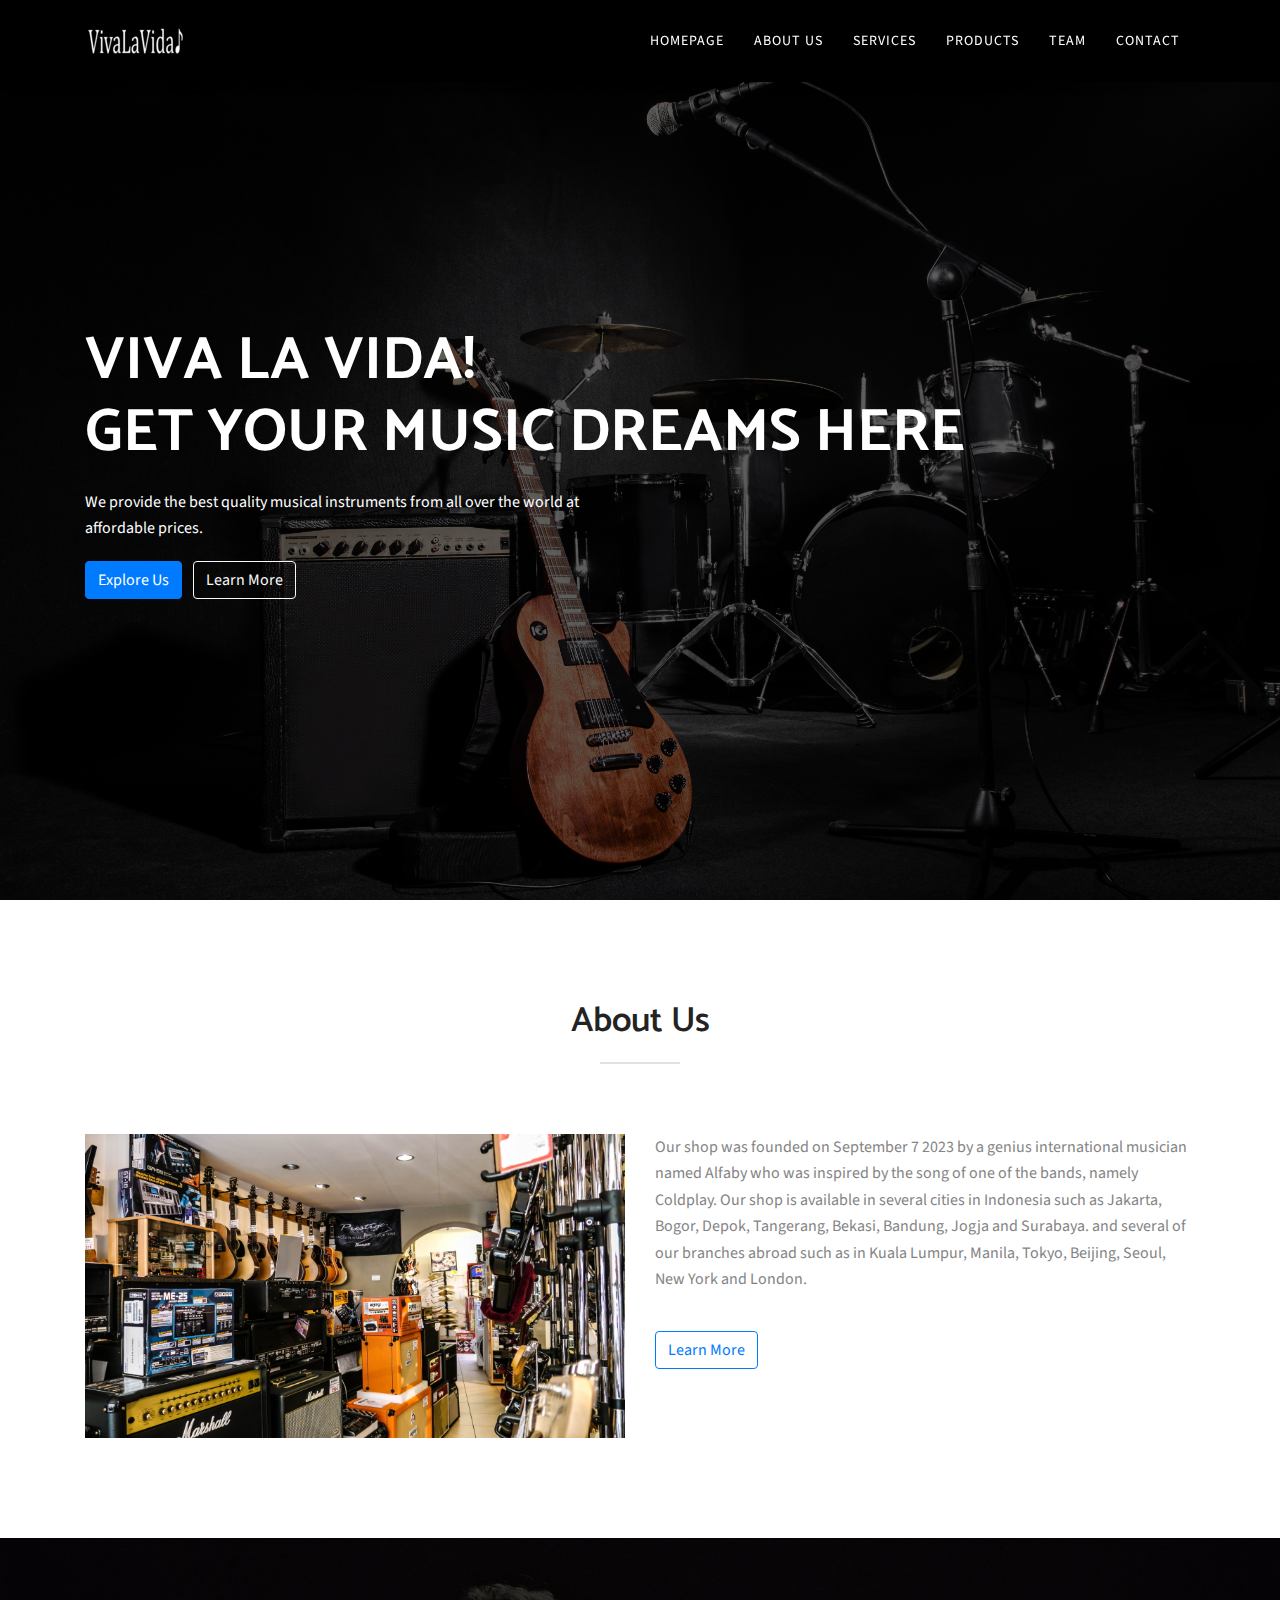
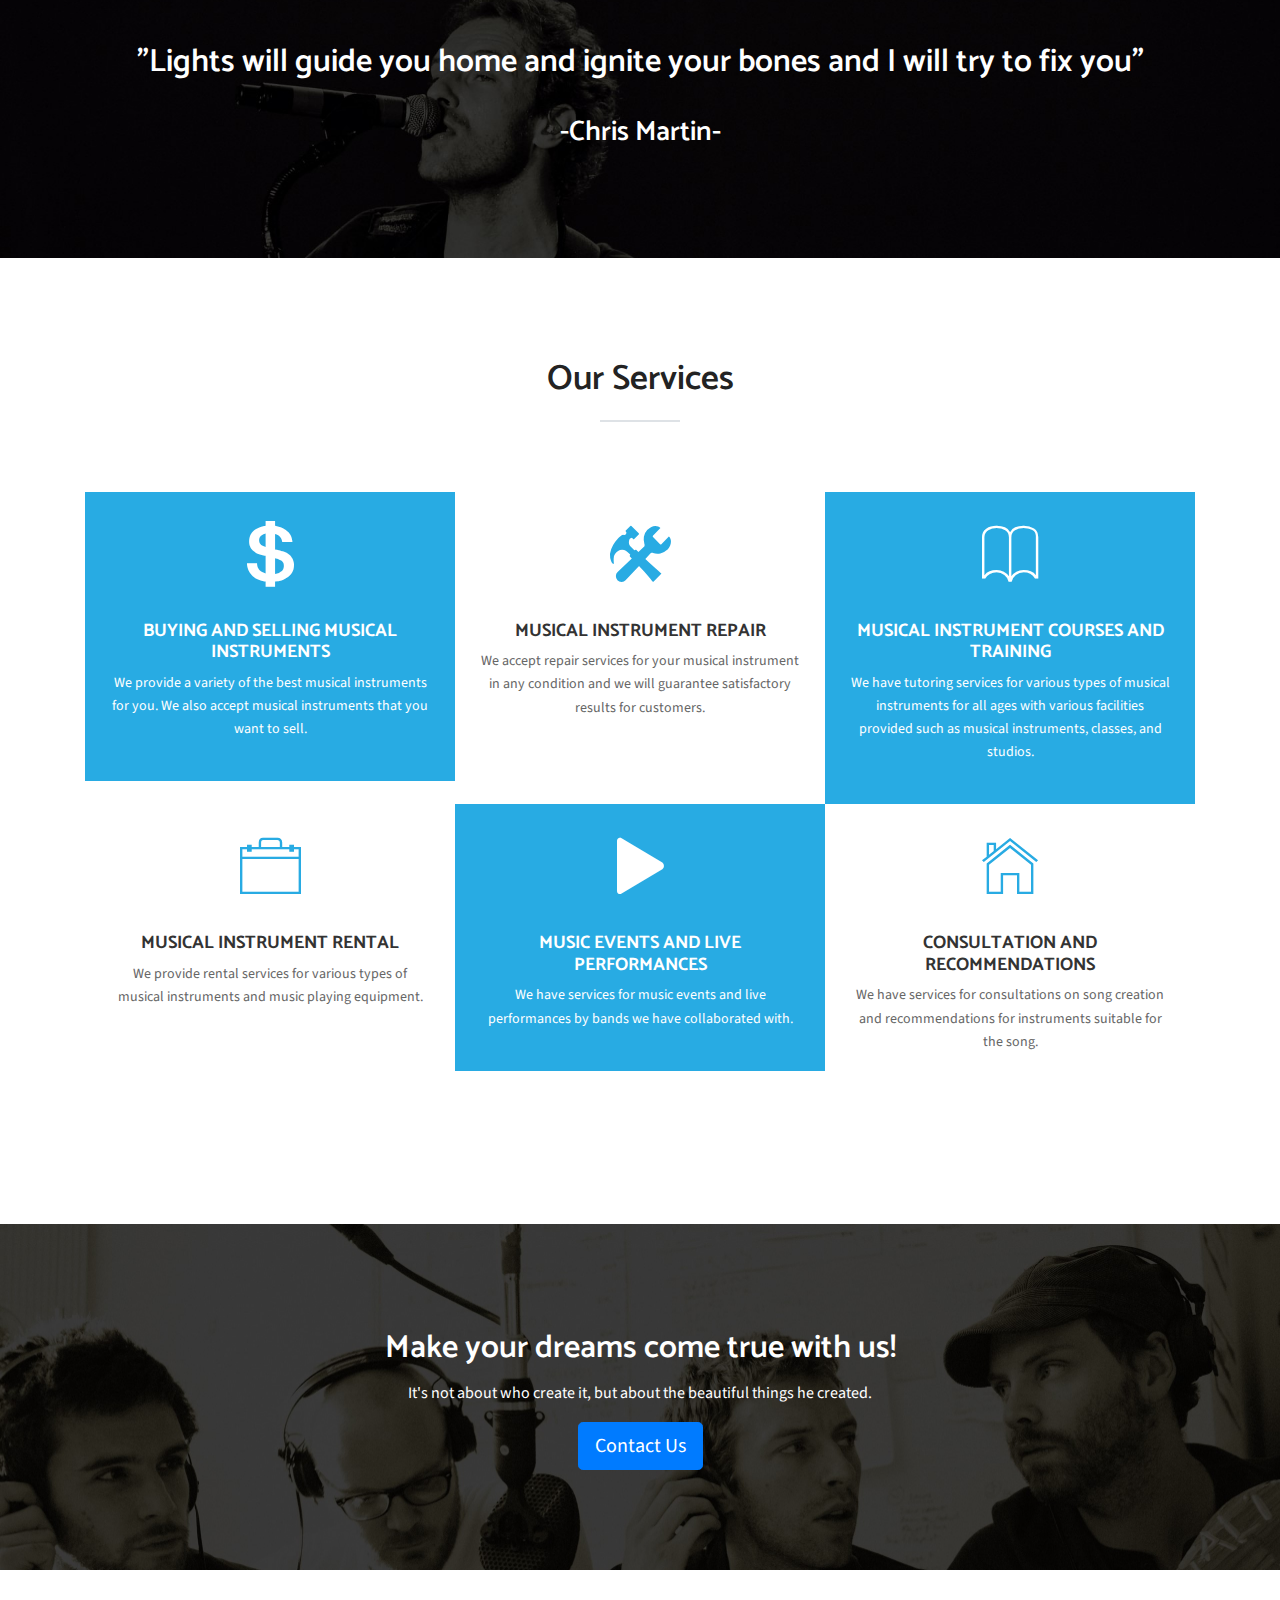
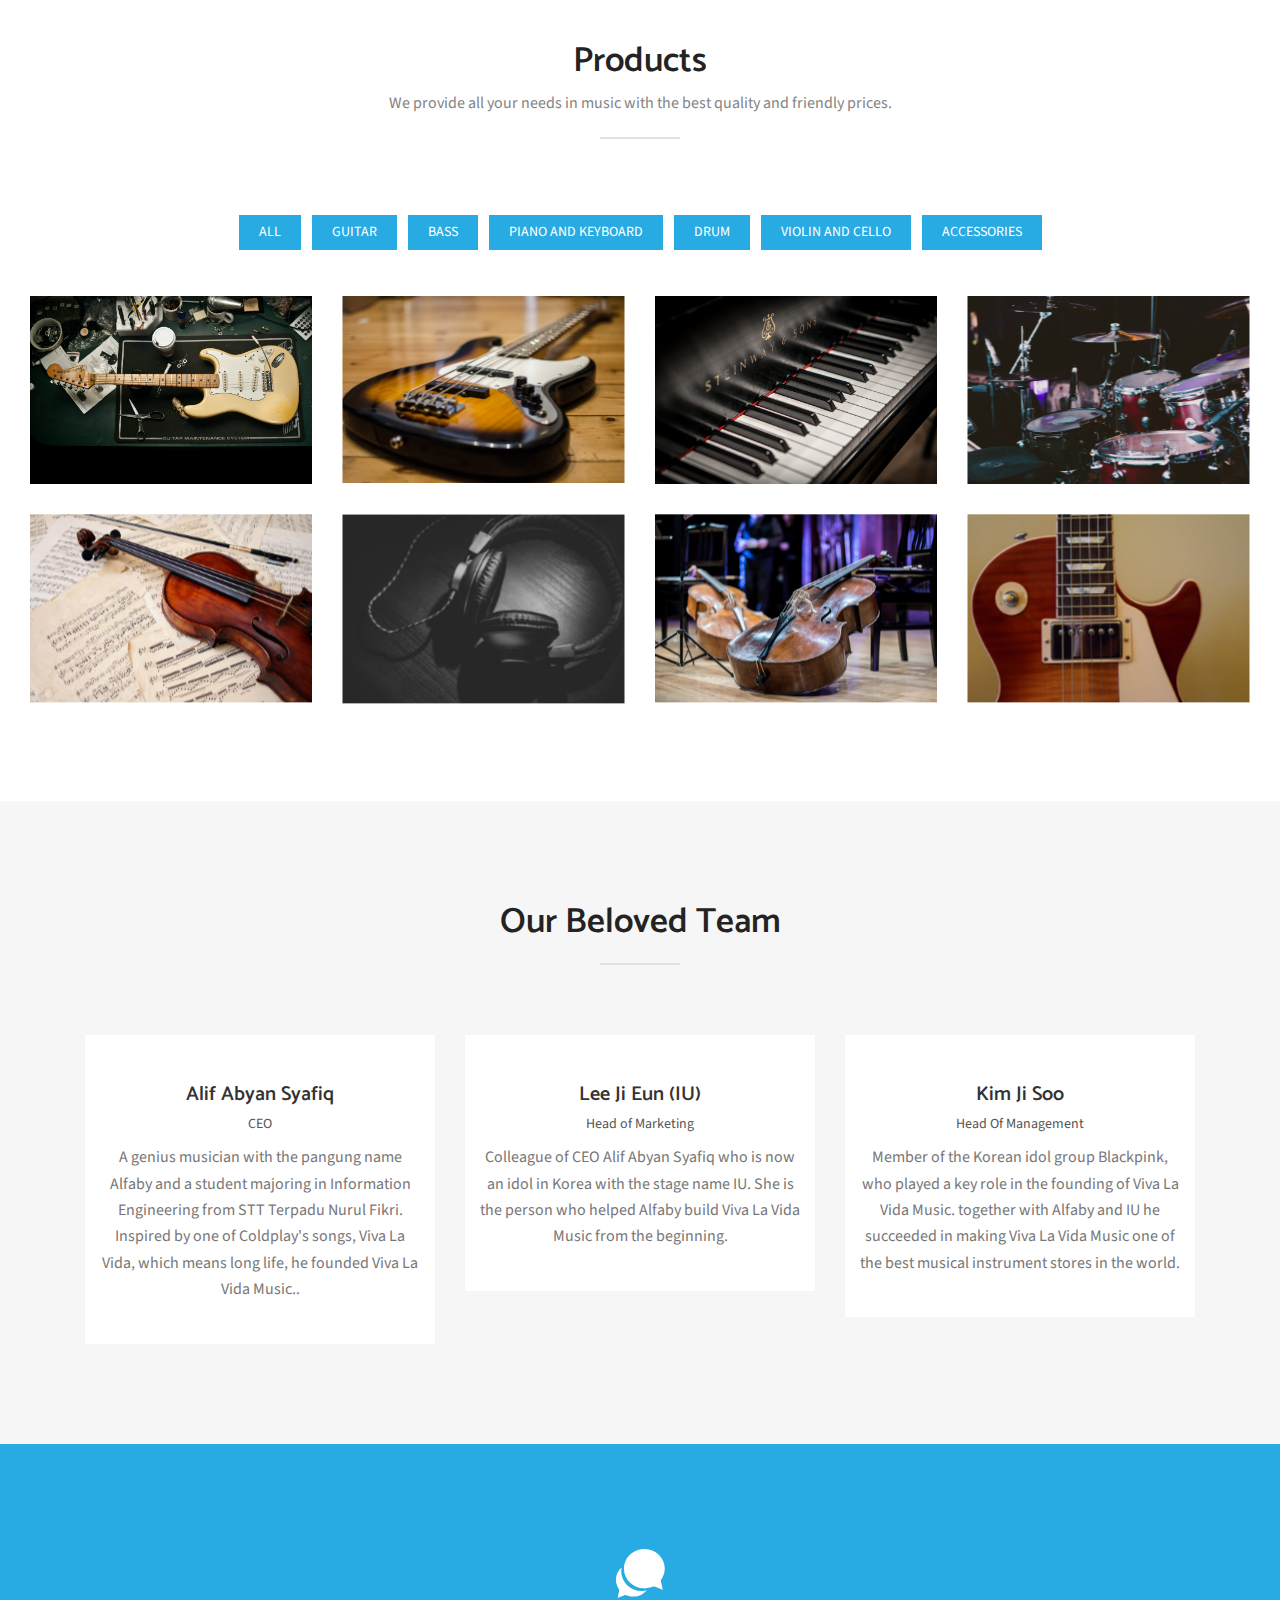
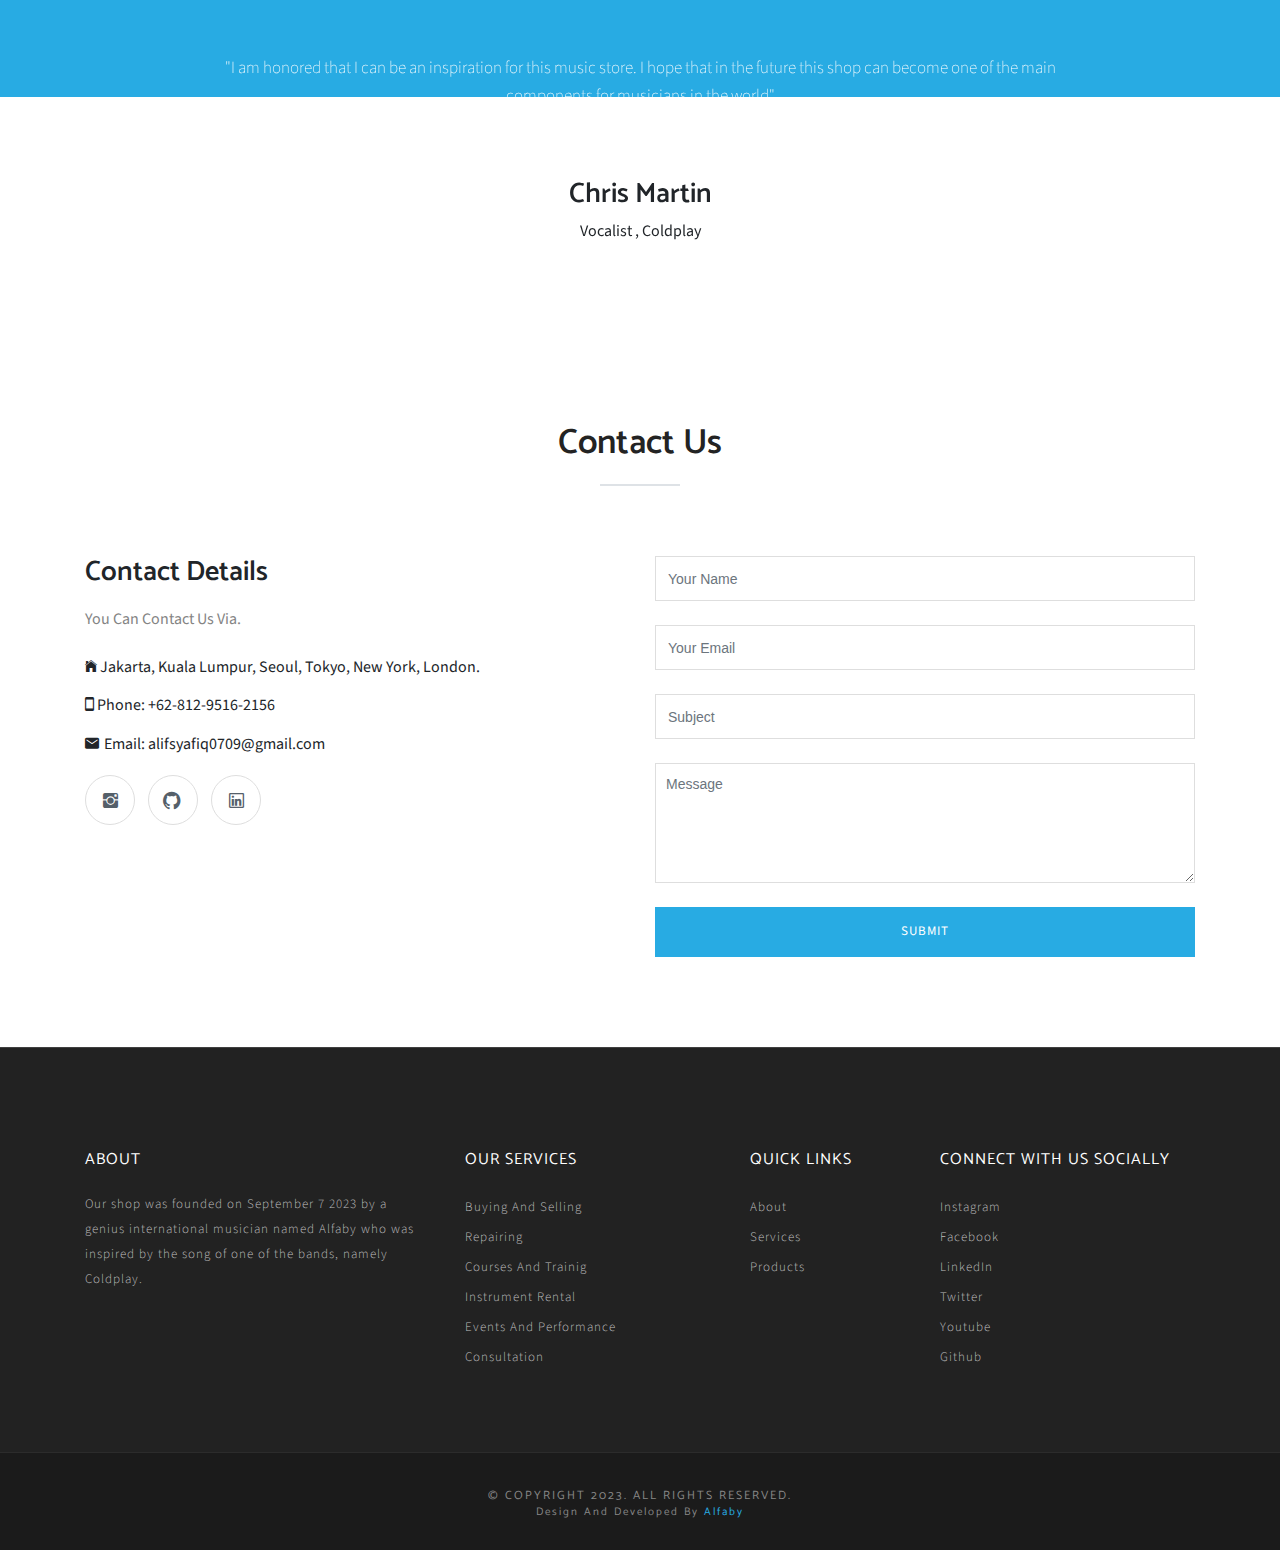
==== index.html @ c02c09cd "first commit" ====
<!DOCTYPE html>

<html lang="en">
  <head>
    <!-- Basic Page Needs
  ================================================== -->
    <meta charset="utf-8" />
    <title>Viva La Vida Music</title>

    <!-- Mobile Specific Metas
  ================================================== -->
    <meta http-equiv="X-UA-Compatible" content="IE=edge" />
    <meta
      name="description"
      content="One page parallax responsive HTML Template"
    />
    <meta
      name="viewport"
      content="width=device-width, initial-scale=1.0, maximum-scale=5.0"
    />
    <meta name="author" content="Themefisher" />
    <meta name="generator" content="Themefisher Bingo HTML Template v1.0" />

    <link rel="shortcut icon" type="image/x-icon" href="images/favicon.png" />

    <!-- CSS
  ================================================== -->
    <!-- Themefisher Icon font -->
    <link rel="stylesheet" href="plugins/themefisher-font/style.css" />
    <!-- bootstrap.min css -->
    <link rel="stylesheet" href="plugins/bootstrap/bootstrap.min.css" />
    <!-- Lightbox.min css -->
    <link rel="stylesheet" href="plugins/lightbox2/css/lightbox.min.css" />
    <!-- animation css -->
    <link rel="stylesheet" href="plugins/animate/animate.css" />
    <!-- Slick Carousel -->
    <link rel="stylesheet" href="plugins/slick/slick.css" />
    <!-- Main Stylesheet -->
    <link rel="stylesheet" href="css/style.css" />

    <link
      href="https://cdn.jsdelivr.net/npm/bootstrap@5.2.3/dist/css/bootstrap.min.css"
      rel="stylesheet"
      integrity="sha384-rbsA2VBKQhggwzxH7pPCaAqO46MgnOM80zW1RWuH61DGLwZJEdK2Kadq2F9CUG65"
      crossorigin="anonymous"
    />
    <script
      src="https://cdn.jsdelivr.net/npm/bootstrap@5.2.3/dist/js/bootstrap.bundle.min.js"
      integrity="sha384-kenU1KFdBIe4zVF0s0G1M5b4hcpxyD9F7jL+jjXkk+Q2h455rYXK/7HAuoJl+0I4"
      crossorigin="anonymous"
    ></script>
  </head>
  <body id="body">
    <!--
  Start Preloader
  ==================================== -->
    <div id="preloader">
      <div class="preloader">
        <span></span>
        <span></span>
        <span></span>
        <span></span>
        <span></span>
        <span></span>
      </div>
    </div>
    <!--
  End Preloader
  ==================================== -->

    <!--
Fixed Navigation
==================================== -->
    <header class="navigation fixed-top">
      <div class="container">
        <!-- main nav -->
        <nav class="navbar navbar-expand-lg navbar-light px-0">
          <!-- logo -->
          <a class="navbar-brand logo" href="index.html">
            <img
              loading="lazy"
              class="logo-default"
              src="images/vivalavida.png"
              alt="logo"
            />
            <img
              loading="lazy"
              class="logo-white"
              src="images/vivalavida-white.png"
              alt="logo"
            />
          </a>
          <!-- /logo -->
          <button
            class="navbar-toggler"
            type="button"
            data-toggle="collapse"
            data-target="#navigation"
            aria-controls="navigation"
            aria-expanded="false"
            aria-label="Toggle navigation"
          >
            <span class="navbar-toggler-icon"></span>
          </button>

          <div class="collapse navbar-collapse" id="navigation">
            <ul class="navbar-nav ml-auto text-center">
              <li class="nav-item">
                <a class="nav-link" href="#home"> Homepage </a>
              </li>
              <li class="nav-item">
                <a class="nav-link" href="#about">About Us</a>
              </li>
              <li class="nav-item">
                <a class="nav-link" href="#services">Services</a>
              </li>
              <li class="nav-item">
                <a class="nav-link" href="#products">Products</a>
              </li>
              <li class="nav-item">
                <a class="nav-link" href="#team">Team</a>
              </li>
              <li class="nav-item">
                <a class="nav-link" href="#contact">Contact</a>
              </li>
            </ul>
          </div>
        </nav>
        <!-- /main nav -->
      </div>
    </header>
    <!--
End Fixed Navigation
==================================== -->

    <!--
Welcome Slider
==================================== -->
    <section class="hero-area" id="home">
      <div class="container">
        <div class="row">
          <div class="col-md-12">
            <div class="block mt-4">
              <h1
                class="wow fadeInUp"
                data-wow-duration=".5s"
                data-wow-delay=".3s"
              >
                VIVA LA VIDA! <br />
                GET YOUR MUSIC DREAMS HERE
              </h1>
              <p
                class="wow fadeInUp"
                data-wow-duration=".5s"
                data-wow-delay=".5s"
              >
                We provide the best quality musical instruments from all over
                the world at affordable prices.
              </p>
              <ul
                class="list-inline wow fadeInUp"
                data-wow-duration=".5s"
                data-wow-delay=".7s"
              >
                <li class="list-inline-item">
                  <a data-scroll href="#services" class="btn btn-primary"
                    >Explore Us</a
                  >
                </li>
                <li class="list-inline-item">
                  <a data-scroll href="#contact" class="btn btn-outline-light"
                    >Learn More</a
                  >
                </li>
              </ul>
            </div>
          </div>
        </div>
      </div>
    </section>

    <!--
Start About Section
==================================== -->
    <section class="about" id="about">
      <div class="container">
        <div class="row justify-content-center">
          <div class="col-xl-6 col-lg-8">
            <!-- section title -->
            <div class="title text-center">
              <h2>About Us</h2>
              <div class="border"></div>
            </div>
            <!-- /section title -->
          </div>
        </div>
        <div class="row">
          <div class="col-lg-6 mb-5 mb-lg-0">
            <img
              loading="lazy"
              src="images/store.jpg"
              class="img-fluid"
              alt=""
            />
          </div>
          <div class="col-lg-6">
            <p>
              Our shop was founded on September 7 2023 by a genius international
              musician named Alfaby who was inspired by the song of one of the
              bands, namely Coldplay. Our shop is available in several cities in
              Indonesia such as Jakarta, Bogor, Depok, Tangerang, Bekasi,
              Bandung, Jogja and Surabaya. and several of our branches abroad
              such as in Kuala Lumpur, Manila, Tokyo, Beijing, Seoul, New York
              and London.
            </p>
            <br />
            <a href="#services" class="btn btn-outline-primary">Learn More</a>
          </div>
        </div>
        <!-- End row -->
      </div>
      <!-- End container -->
    </section>
    <!-- End section -->
    <!--
Start Call To Action
==================================== -->
    <section class="call-to-action-2 section">
      <div class="container">
        <div class="row">
          <div class="col-md-12 text-center">
            <h2>
              "Lights will guide you home and ignite your bones and I will try
              to fix you"
            </h2>
            <br />
            <h3>-Chris Martin-</h3>
          </div>
        </div>
        <!-- End row -->
      </div>
      <!-- End container -->
    </section>
    <!-- End section -->
    <!-- Start Services Section
==================================== -->

    <section class="services" id="services">
      <div class="container">
        <div class="row justify-content-center">
          <!-- section title -->
          <div class="col-xl-6 col-lg-8">
            <div class="title text-center">
              <h2>Our Services</h2>
              <div class="border"></div>
            </div>
          </div>
          <!-- /section title -->
        </div>
        <div class="row no-gutters">
          <!-- Single Service Item -->
          <div class="col-lg-4 col-sm-6 mb-4 mb-lg-0">
            <div class="service-block p-4 color-bg text-center">
              <div class="service-icon text-center">
                <i class="tf-ion-social-usd"></i>
              </div>
              <h3>Buying and Selling Musical Instruments</h3>
              <p>
                We provide a variety of the best musical instruments for you. We
                also accept musical instruments that you want to sell.
              </p>
            </div>
          </div>
          <!-- End Single Service Item -->

          <!-- Single Service Item -->
          <div class="col-lg-4 col-sm-6 mb-4 mb-lg-0">
            <div class="service-block p-4 text-center">
              <div class="service-icon text-center">
                <i class="tf-ion-settings"></i>
              </div>
              <h3>Musical Instrument Repair</h3>
              <p>
                We accept repair services for your musical instrument in any
                condition and we will guarantee satisfactory results for
                customers.
              </p>
            </div>
          </div>
          <!-- End Single Service Item -->

          <!-- Single Service Item -->
          <div class="col-lg-4 col-sm-6 mb-4 mb-lg-0">
            <div class="service-block p-4 color-bg text-center">
              <div class="service-icon text-center">
                <i class="tf-ion-ios-book-outline"></i>
              </div>
              <h3>Musical Instrument Courses and Training</h3>
              <p>
                We have tutoring services for various types of musical
                instruments for all ages with various facilities provided such
                as musical instruments, classes, and studios.
              </p>
            </div>
          </div>
          <!-- End Single Service Item -->

          <!-- Single Service Item -->
          <div class="col-lg-4 col-sm-6 mb-4 mb-lg-0">
            <div class="service-block p-4 text-center">
              <div class="service-icon text-center">
                <i class="tf-ion-ios-briefcase-outline"></i>
              </div>
              <h3>Musical Instrument Rental</h3>
              <p>
                We provide rental services for various types of musical
                instruments and music playing equipment.
              </p>
            </div>
          </div>
          <!-- End Single Service Item -->

          <!-- Single Service Item -->
          <div class="col-lg-4 col-sm-6 mb-4 mb-lg-0">
            <div class="service-block p-4 color-bg text-center">
              <div class="service-icon text-center">
                <i class="tf-ion-play"></i>
              </div>
              <h3>Music Events and Live Performances</h3>
              <p>
                We have services for music events and live performances by bands
                we have collaborated with.
              </p>
            </div>
          </div>
          <!-- End Single Service Item -->

          <!-- Single Service Item -->
          <div class="col-lg-4 col-sm-6 mb-4 mb-lg-0">
            <div class="service-block p-4 text-center">
              <div class="service-icon text-center">
                <i class="tf-ion-ios-home-outline"></i>
              </div>
              <h3>Consultation and Recommendations</h3>
              <p>
                We have services for consultations on song creation and
                recommendations for instruments suitable for the song.
              </p>
            </div>
          </div>
          <!-- End Single Service Item -->
        </div>
        <!-- End row -->
      </div>
      <!-- End container -->
    </section>
    <!-- End section -->
    <!--
Start Call To Action
==================================== -->
    <section class="call-to-action section">
      <div class="container">
        <div class="row justify-content-center">
          <div class="col-xl-6 col-lg-8 text-center">
            <h2>Make your dreams come true with us!</h2>
            <p>
              It's not about who create it, but about the beautiful things he
              created.
            </p>
            <a href="#contact" class="btn btn-primary btn-lg">Contact Us</a>
          </div>
        </div>
        <!-- End row -->
      </div>
      <!-- End container -->
    </section>
    <!-- End section -->

    <!-- Start Portfolio Section
		=========================================== -->

    <section class="portfolio section-sm" id="products">
      <div class="container-fluid">
        <div class="row justify-content-center">
          <div class="col-xl-6 col-lg-8">
            <!-- section title -->
            <div class="title text-center">
              <h2>Products</h2>
              <p>
                We provide all your needs in music with the best quality and
                friendly prices.
              </p>
              <div class="border"></div>
            </div>
            <!-- /section title -->
          </div>
        </div>

        <div class="row">
          <div class="col-lg-12">
            <div class="portfolio-filter">
              <button type="button" data-filter="all">All</button>
              <button type="button" data-filter="guitar">Guitar</button>
              <button type="button" data-filter="bass">Bass</button>
              <button type="button" data-filter="piano">
                Piano and Keyboard
              </button>
              <button type="button" data-filter="drum">Drum</button>
              <button type="button" data-filter="violin">
                Violin and Cello
              </button>
              <button type="button" data-filter="acc">Accessories</button>
            </div>

            <div class="row">
              <div class="col-12">
                <div class="filtr-container">
                  <div
                    class="col-md-3 col-sm-6 col-xs-6 filtr-item"
                    data-category="mix, guitar"
                  >
                    <div class="portfolio-block">
                      <img
                        class="img-fluid"
                        src="images/portfolio/gibson.jpg"
                        alt=""
                      />
                      <div class="caption">
                        <a
                          class="search-icon"
                          href="images/portfolio/gibson.jpg"
                          data-lightbox="image-1"
                        >
                          <i class="tf-ion-ios-search-strong"></i>
                        </a>
                        <h4>
                          <a
                            href=""
                            url="(#exampleModal)"
                            data-bs-toggle="modal"
                            data-bs-target="#exampleModal"
                            >Details</a
                          >
                        </h4>
                      </div>
                    </div>
                  </div>

                  <div
                    class="modal fade"
                    id="exampleModal"
                    tabindex="-1"
                    aria-labelledby="exampleModalLabel"
                    aria-hidden="true"
                  >
                    <div class="modal-dialog modal-dialog-centered">
                      <div class="modal-content">
                        <div class="modal-header">
                          <h1 class="modal-title fs-5" id="exampleModalLabel">
                            Product Details
                          </h1>
                          <button
                            type="button"
                            class="btn-close"
                            data-bs-dismiss="modal"
                            aria-label="Close"
                          ></button>
                        </div>
                        <div class="modal-body">
                          <div
                            id="carouselExampleControlsNoTouching"
                            class="carousel slide"
                            data-bs-touch="false"
                          >
                            <div class="carousel-indicators">
                              <button
                                type="button"
                                data-bs-target="#carouselExampleIndicators"
                                data-bs-slide-to="0"
                                class="active"
                                aria-current="true"
                                aria-label="Slide 1"
                              ></button>
                              <button
                                type="button"
                                data-bs-target="#carouselExampleIndicators"
                                data-bs-slide-to="1"
                                aria-label="Slide 2"
                              ></button>
                              <button
                                type="button"
                                data-bs-target="#carouselExampleIndicators"
                                data-bs-slide-to="2"
                                aria-label="Slide 3"
                              ></button>
                            </div>
                            <div class="carousel-inner">
                              <div class="carousel-item active">
                                <img
                                  src="images/portfolio/gibson.jpg"
                                  class="d-block w-100"
                                  alt="..."
                                />
                              </div>
                              <div class="carousel-item">
                                <img
                                  src="images/portfolio/gibson.jpg"
                                  class="d-block w-100"
                                  alt="..."
                                />
                              </div>
                              <div class="carousel-item">
                                <img
                                  src="images/portfolio/gibson.jpg"
                                  class="d-block w-100"
                                  alt="..."
                                />
                              </div>
                            </div>
                            <button
                              class="carousel-control-prev"
                              type="button"
                              data-bs-target="#carouselExampleControlsNoTouching"
                              data-bs-slide="prev"
                            >
                              <span
                                class="carousel-control-prev-icon"
                                aria-hidden="true"
                              ></span>
                              <span class="visually-hidden">Previous</span>
                            </button>
                            <button
                              class="carousel-control-next"
                              type="button"
                              data-bs-target="#carouselExampleControlsNoTouching"
                              data-bs-slide="next"
                            >
                              <span
                                class="carousel-control-next-icon"
                                aria-hidden="true"
                              ></span>
                              <span class="visually-hidden">Next</span>
                            </button>
                          </div>
                          <!-- <img class="img-fluid" src="images/portfolio/gibson.jpg" alt=""> -->
                          <ul style="list-style: none; text-align: center">
                            <br />
                            <li>Brand : Fender</li>
                            <li>Type : Stratocaster</li>
                            <li>Price : $1000</li>
                          </ul>
                          <p style="text-align: center">
                            The Fender Stratocaster is one of the iconic guitars
                            that is very suitable for the rock and indie genres.
                            Known for its ergonomic design, distinctive
                            single-coil pickup, and stable tremolo. You can
                            choose from a variety of models, including American
                            Professional, Player Series, or Custom Shop with
                            varying specifications.
                          </p>
                        </div>
                        <div class="modal-footer">
                          <button
                            type="button"
                            class="btn btn-primary"
                            data-bs-dismiss="modal"
                          >
                            <a
                              href="#contact"
                              style="color: white; text-decoration: none"
                              >Asked The Seller</a
                            >
                          </button>
                          <button
                            type="button"
                            class="btn btn-outline-danger"
                            data-bs-dismiss="modal"
                          >
                            Close
                          </button>
                        </div>
                      </div>
                    </div>
                  </div>

                  <div
                    class="col-md-3 col-sm-6 col-xs-6 filtr-item"
                    data-category="mix, bass"
                  >
                    <div class="portfolio-block">
                      <img
                        class="img-fluid"
                        src="images/portfolio/bass.jpg"
                        alt=""
                      />
                      <div class="caption">
                        <a
                          class="search-icon"
                          href="images/portfolio/bass.jpg"
                          data-lightbox="image-1"
                        >
                          <i class="tf-ion-ios-search-strong"></i>
                        </a>
                        <h4>
                          <a
                            href=""
                            url="(#exampleModal2)"
                            data-bs-toggle="modal"
                            data-bs-target="#exampleModal2"
                            >Details</a
                          >
                        </h4>
                      </div>
                    </div>
                  </div>

                  <div
                    class="modal fade"
                    id="exampleModal2"
                    tabindex="-1"
                    aria-labelledby="exampleModalLabel"
                    aria-hidden="true"
                  >
                    <div class="modal-dialog modal-dialog-centered">
                      <div class="modal-content">
                        <div class="modal-header">
                          <h1 class="modal-title fs-5" id="exampleModalLabel">
                            Product Details
                          </h1>
                          <button
                            type="button"
                            class="btn-close"
                            data-bs-dismiss="modal"
                            aria-label="Close"
                          ></button>
                        </div>
                        <div class="modal-body">
                          <div
                            id="carouselExampleControlsNoTouching2"
                            class="carousel slide"
                            data-bs-touch="false"
                          >
                            <div class="carousel-indicators">
                              <button
                                type="button"
                                data-bs-target="#carouselExampleIndicators"
                                data-bs-slide-to="0"
                                class="active"
                                aria-current="true"
                                aria-label="Slide 1"
                              ></button>
                              <button
                                type="button"
                                data-bs-target="#carouselExampleIndicators"
                                data-bs-slide-to="1"
                                aria-label="Slide 2"
                              ></button>
                              <button
                                type="button"
                                data-bs-target="#carouselExampleIndicators"
                                data-bs-slide-to="2"
                                aria-label="Slide 3"
                              ></button>
                            </div>
                            <div class="carousel-inner">
                              <div class="carousel-item active">
                                <img
                                  src="images/portfolio/bass.jpg"
                                  class="d-block w-100"
                                  alt="..."
                                />
                              </div>
                              <div class="carousel-item">
                                <img
                                  src="images/portfolio/bass.jpg"
                                  class="d-block w-100"
                                  alt="..."
                                />
                              </div>
                              <div class="carousel-item">
                                <img
                                  src="images/portfolio/bass.jpg"
                                  class="d-block w-100"
                                  alt="..."
                                />
                              </div>
                            </div>
                            <button
                              class="carousel-control-prev"
                              type="button"
                              data-bs-target="#carouselExampleControlsNoTouching2"
                              data-bs-slide="prev"
                            >
                              <span
                                class="carousel-control-prev-icon"
                                aria-hidden="true"
                              ></span>
                              <span class="visually-hidden">Previous</span>
                            </button>
                            <button
                              class="carousel-control-next"
                              type="button"
                              data-bs-target="#carouselExampleControlsNoTouching2"
                              data-bs-slide="next"
                            >
                              <span
                                class="carousel-control-next-icon"
                                aria-hidden="true"
                              ></span>
                              <span class="visually-hidden">Next</span>
                            </button>
                          </div>
                          <!-- <img class="img-fluid" src="images/portfolio/bass.jpg" alt=""> -->
                          <ul style="list-style: none; text-align: center">
                            <br />
                            <li>Brand : Fender</li>
                            <li>Type : Precision Bass (P-Bass)</li>
                            <li>Price : $900</li>
                          </ul>
                          <p style="text-align: center">
                            The Fender Precision Bass is one of the most iconic
                            basses in music history. Known for its distinctive
                            and punchy tone, as well as the ability to produce
                            solid and stable sound. Suitable for a variety of
                            music styles, including rock and indie.
                          </p>
                        </div>
                        <div class="modal-footer">
                          <button
                            type="button"
                            class="btn btn-primary"
                            data-bs-dismiss="modal"
                          >
                            <a
                              href="#contact"
                              style="color: white; text-decoration: none"
                              >Asked The Seller</a
                            >
                          </button>
                          <button
                            type="button"
                            class="btn btn-outline-danger"
                            data-bs-dismiss="modal"
                          >
                            Close
                          </button>
                        </div>
                      </div>
                    </div>
                  </div>

                  <div
                    class="col-md-3 col-sm-6 col-xs-6 filtr-item"
                    data-category="mix, piano"
                  >
                    <div class="portfolio-block">
                      <img
                        class="img-fluid"
                        src="images/portfolio/piano.jpg"
                        alt=""
                      />
                      <div class="caption">
                        <a
                          class="search-icon"
                          href="images/portfolio/piano.jpg"
                          data-lightbox="image-1"
                        >
                          <i class="tf-ion-ios-search-strong"></i>
                        </a>
                        <h4>
                          <a
                            href=""
                            url="(#exampleModal3)"
                            data-bs-toggle="modal"
                            data-bs-target="#exampleModal3"
                            >Details</a
                          >
                        </h4>
                      </div>
                    </div>
                  </div>

                  <div
                    class="modal fade"
                    id="exampleModal3"
                    tabindex="-1"
                    aria-labelledby="exampleModalLabel"
                    aria-hidden="true"
                  >
                    <div class="modal-dialog modal-dialog-centered">
                      <div class="modal-content">
                        <div class="modal-header">
                          <h1 class="modal-title fs-5" id="exampleModalLabel">
                            Product Details
                          </h1>
                          <button
                            type="button"
                            class="btn-close"
                            data-bs-dismiss="modal"
                            aria-label="Close"
                          ></button>
                        </div>
                        <div class="modal-body">
                          <div
                            id="carouselExampleControlsNoTouching3"
                            class="carousel slide"
                            data-bs-touch="false"
                          >
                            <div class="carousel-indicators">
                              <button
                                type="button"
                                data-bs-target="#carouselExampleIndicators"
                                data-bs-slide-to="0"
                                class="active"
                                aria-current="true"
                                aria-label="Slide 1"
                              ></button>
                              <button
                                type="button"
                                data-bs-target="#carouselExampleIndicators"
                                data-bs-slide-to="1"
                                aria-label="Slide 2"
                              ></button>
                              <button
                                type="button"
                                data-bs-target="#carouselExampleIndicators"
                                data-bs-slide-to="2"
                                aria-label="Slide 3"
                              ></button>
                            </div>
                            <div class="carousel-inner">
                              <div class="carousel-item active">
                                <img
                                  src="images/portfolio/piano.jpg"
                                  class="d-block w-100"
                                  alt="..."
                                />
                              </div>
                              <div class="carousel-item">
                                <img
                                  src="images/portfolio/piano.jpg"
                                  class="d-block w-100"
                                  alt="..."
                                />
                              </div>
                              <div class="carousel-item">
                                <img
                                  src="images/portfolio/piano.jpg"
                                  class="d-block w-100"
                                  alt="..."
                                />
                              </div>
                            </div>
                            <button
                              class="carousel-control-prev"
                              type="button"
                              data-bs-target="#carouselExampleControlsNoTouching3"
                              data-bs-slide="prev"
                            >
                              <span
                                class="carousel-control-prev-icon"
                                aria-hidden="true"
                              ></span>
                              <span class="visually-hidden">Previous</span>
                            </button>
                            <button
                              class="carousel-control-next"
                              type="button"
                              data-bs-target="#carouselExampleControlsNoTouching3"
                              data-bs-slide="next"
                            >
                              <span
                                class="carousel-control-next-icon"
                                aria-hidden="true"
                              ></span>
                              <span class="visually-hidden">Next</span>
                            </button>
                          </div>
                          <!-- <img class="img-fluid" src="images/portfolio/piano.jpg" alt=""> -->
                          <ul style="list-style: none; text-align: center">
                            <br />
                            <li>Brand : Steinway & Sons</li>
                            <li>Type : Model B</li>
                            <li>
                              Price : Ask the seller to find out the price.
                            </li>
                          </ul>
                          <p style="text-align: center">
                            Steinway pianos are known for their superior sound
                            and unique characteristics. They use high-quality
                            materials and meticulous manufacturing processes to
                            create pianos with consistent and exceptional sound
                            quality.
                          </p>
                        </div>
                        <div class="modal-footer">
                          <button
                            type="button"
                            class="btn btn-primary"
                            data-bs-dismiss="modal"
                          >
                            <a
                              href="#contact"
                              style="color: white; text-decoration: none"
                              >Asked The Seller</a
                            >
                          </button>
                          <button
                            type="button"
                            class="btn btn-outline-danger"
                            data-bs-dismiss="modal"
                          >
                            Close
                          </button>
                        </div>
                      </div>
                    </div>
                  </div>

                  <div
                    class="col-md-3 col-sm-6 col-xs-6 filtr-item"
                    data-category="mix, drum"
                  >
                    <div class="portfolio-block">
                      <img
                        class="img-fluid"
                        src="images/portfolio/drum.jpg"
                        alt=""
                      />
                      <div class="caption">
                        <a
                          class="search-icon"
                          href="images/portfolio/drum.jpg"
                          data-lightbox="image-1"
                        >
                          <i class="tf-ion-ios-search-strong"></i>
                        </a>
                        <h4>
                          <a
                            href=""
                            url="(#exampleModal4)"
                            data-bs-toggle="modal"
                            data-bs-target="#exampleModal4"
                            >Details</a
                          >
                        </h4>
                      </div>
                    </div>
                  </div>

                  <div
                    class="modal fade"
                    id="exampleModal4"
                    tabindex="-1"
                    aria-labelledby="exampleModalLabel"
                    aria-hidden="true"
                  >
                    <div class="modal-dialog modal-dialog-centered">
                      <div class="modal-content">
                        <div class="modal-header">
                          <h1 class="modal-title fs-5" id="exampleModalLabel">
                            Product Details
                          </h1>
                          <button
                            type="button"
                            class="btn-close"
                            data-bs-dismiss="modal"
                            aria-label="Close"
                          ></button>
                        </div>
                        <div class="modal-body">
                          <div
                            id="carouselExampleControlsNoTouching4"
                            class="carousel slide"
                            data-bs-touch="false"
                          >
                            <div class="carousel-indicators">
                              <button
                                type="button"
                                data-bs-target="#carouselExampleIndicators"
                                data-bs-slide-to="0"
                                class="active"
                                aria-current="true"
                                aria-label="Slide 1"
                              ></button>
                              <button
                                type="button"
                                data-bs-target="#carouselExampleIndicators"
                                data-bs-slide-to="1"
                                aria-label="Slide 2"
                              ></button>
                              <button
                                type="button"
                                data-bs-target="#carouselExampleIndicators"
                                data-bs-slide-to="2"
                                aria-label="Slide 3"
                              ></button>
                            </div>
                            <div class="carousel-inner">
                              <div class="carousel-item active">
                                <img
                                  src="images/portfolio/drum.jpg"
                                  class="d-block w-100"
                                  alt="..."
                                />
                              </div>
                              <div class="carousel-item">
                                <img
                                  src="images/portfolio/drum.jpg"
                                  class="d-block w-100"
                                  alt="..."
                                />
                              </div>
                              <div class="carousel-item">
                                <img
                                  src="images/portfolio/drum.jpg"
                                  class="d-block w-100"
                                  alt="..."
                                />
                              </div>
                            </div>
                            <button
                              class="carousel-control-prev"
                              type="button"
                              data-bs-target="#carouselExampleControlsNoTouching4"
                              data-bs-slide="prev"
                            >
                              <span
                                class="carousel-control-prev-icon"
                                aria-hidden="true"
                              ></span>
                              <span class="visually-hidden">Previous</span>
                            </button>
                            <button
                              class="carousel-control-next"
                              type="button"
                              data-bs-target="#carouselExampleControlsNoTouching4"
                              data-bs-slide="next"
                            >
                              <span
                                class="carousel-control-next-icon"
                                aria-hidden="true"
                              ></span>
                              <span class="visually-hidden">Next</span>
                            </button>
                          </div>
                          <!-- <img class="img-fluid" src="images/portfolio/drum.jpg" alt=""> -->
                          <ul style="list-style: none; text-align: center">
                            <br />
                            <li>Brand : Drum Workshop</li>
                            <li>Type : Collector's Series</li>
                            <li>Price : $6.500</li>
                          </ul>
                          <p style="text-align: center">
                            The DW Collector's Series is one of the most highly
                            regarded drums in the music industry. Known for its
                            exceptional construction, it is available in a
                            variety of wood options to choose from according to
                            your preferences. It has a rich, responsive sound
                            and can be adjusted to the desired specifications.
                          </p>
                        </div>
                        <div class="modal-footer">
                          <button
                            type="button"
                            class="btn btn-primary"
                            data-bs-dismiss="modal"
                          >
                            <a
                              href="#contact"
                              style="color: white; text-decoration: none"
                              >Asked The Seller</a
                            >
                          </button>
                          <button
                            type="button"
                            class="btn btn-outline-danger"
                            data-bs-dismiss="modal"
                          >
                            Close
                          </button>
                        </div>
                      </div>
                    </div>
                  </div>

                  <div
                    class="col-md-3 col-sm-6 col-xs-6 filtr-item"
                    data-category="mix, violin"
                  >
                    <div class="portfolio-block">
                      <img
                        class="img-fluid"
                        src="images/portfolio/violin.jpg"
                        alt=""
                      />
                      <div class="caption">
                        <a
                          class="search-icon"
                          href="images/portfolio/violin.jpg"
                          data-lightbox="image-1"
                        >
                          <i class="tf-ion-ios-search-strong"></i>
                        </a>
                        <h4>
                          <a
                            href=""
                            url="(#exampleModal5)"
                            data-bs-toggle="modal"
                            data-bs-target="#exampleModal5"
                            >Details</a
                          >
                        </h4>
                      </div>
                    </div>
                  </div>

                  <div
                    class="modal fade"
                    id="exampleModal5"
                    tabindex="-1"
                    aria-labelledby="exampleModalLabel"
                    aria-hidden="true"
                  >
                    <div class="modal-dialog modal-dialog-centered">
                      <div class="modal-content">
                        <div class="modal-header">
                          <h1 class="modal-title fs-5" id="exampleModalLabel">
                            Product Details
                          </h1>
                          <button
                            type="button"
                            class="btn-close"
                            data-bs-dismiss="modal"
                            aria-label="Close"
                          ></button>
                        </div>
                        <div class="modal-body">
                          <div
                            id="carouselExampleControlsNoTouching5"
                            class="carousel slide"
                            data-bs-touch="false"
                          >
                            <div class="carousel-indicators">
                              <button
                                type="button"
                                data-bs-target="#carouselExampleIndicators"
                                data-bs-slide-to="0"
                                class="active"
                                aria-current="true"
                                aria-label="Slide 1"
                              ></button>
                              <button
                                type="button"
                                data-bs-target="#carouselExampleIndicators"
                                data-bs-slide-to="1"
                                aria-label="Slide 2"
                              ></button>
                              <button
                                type="button"
                                data-bs-target="#carouselExampleIndicators"
                                data-bs-slide-to="2"
                                aria-label="Slide 3"
                              ></button>
                            </div>
                            <div class="carousel-inner">
                              <div class="carousel-item active">
                                <img
                                  src="images/portfolio/violin.jpg"
                                  class="d-block w-100"
                                  alt="..."
                                />
                              </div>
                              <div class="carousel-item">
                                <img
                                  src="images/portfolio/violin.jpg"
                                  class="d-block w-100"
                                  alt="..."
                                />
                              </div>
                              <div class="carousel-item">
                                <img
                                  src="images/portfolio/violin.jpg"
                                  class="d-block w-100"
                                  alt="..."
                                />
                              </div>
                            </div>
                            <button
                              class="carousel-control-prev"
                              type="button"
                              data-bs-target="#carouselExampleControlsNoTouching5"
                              data-bs-slide="prev"
                            >
                              <span
                                class="carousel-control-prev-icon"
                                aria-hidden="true"
                              ></span>
                              <span class="visually-hidden">Previous</span>
                            </button>
                            <button
                              class="carousel-control-next"
                              type="button"
                              data-bs-target="#carouselExampleControlsNoTouching5"
                              data-bs-slide="next"
                            >
                              <span
                                class="carousel-control-next-icon"
                                aria-hidden="true"
                              ></span>
                              <span class="visually-hidden">Next</span>
                            </button>
                          </div>
                          <!-- <img class="img-fluid" src="images/portfolio/violin.jpg" alt=""> -->
                          <ul style="list-style: none; text-align: center">
                            <br />
                            <li>Brand : Yamaha</li>
                            <li>Type : Classenti 4/4</li>
                            <li>Price : $300</li>
                          </ul>
                          <p style="text-align: center">
                            Yamaha violins tend to have a balanced sound, with
                            good resonance and solid response. While they may
                            not have the same characteristics as well-known
                            classical violins such as the Stradivarius or
                            Guarneri, Yamaha violins often provide a sound
                            suited to the needs of the modern player.
                          </p>
                        </div>
                        <div class="modal-footer">
                          <button
                            type="button"
                            class="btn btn-primary"
                            data-bs-dismiss="modal"
                          >
                            <a
                              href="#contact"
                              style="color: white; text-decoration: none"
                              >Asked The Seller</a
                            >
                          </button>
                          <button
                            type="button"
                            class="btn btn-outline-danger"
                            data-bs-dismiss="modal"
                          >
                            Close
                          </button>
                        </div>
                      </div>
                    </div>
                  </div>

                  <div
                    class="col-md-3 col-sm-6 col-xs-6 filtr-item"
                    data-category="mix, acc"
                  >
                    <div class="portfolio-block">
                      <img
                        class="img-fluid"
                        src="images/portfolio/acc.jpg"
                        alt=""
                      />
                      <div class="caption">
                        <a
                          class="search-icon"
                          href="images/portfolio/acc.jpg"
                          data-lightbox="image-1"
                        >
                          <i class="tf-ion-ios-search-strong"></i>
                        </a>
                        <h4>
                          <a
                            href=""
                            url="(#exampleModal6)"
                            data-bs-toggle="modal"
                            data-bs-target="#exampleModal6"
                            >Details</a
                          >
                        </h4>
                      </div>
                    </div>
                  </div>

                  <div
                    class="modal fade"
                    id="exampleModal6"
                    tabindex="-1"
                    aria-labelledby="exampleModalLabel"
                    aria-hidden="true"
                  >
                    <div class="modal-dialog modal-dialog-centered">
                      <div class="modal-content">
                        <div class="modal-header">
                          <h1 class="modal-title fs-5" id="exampleModalLabel">
                            Product Details
                          </h1>
                          <button
                            type="button"
                            class="btn-close"
                            data-bs-dismiss="modal"
                            aria-label="Close"
                          ></button>
                        </div>
                        <div class="modal-body">
                          <div
                            id="carouselExampleControlsNoTouching6"
                            class="carousel slide"
                            data-bs-touch="false"
                          >
                            <div class="carousel-indicators">
                              <button
                                type="button"
                                data-bs-target="#carouselExampleIndicators"
                                data-bs-slide-to="0"
                                class="active"
                                aria-current="true"
                                aria-label="Slide 1"
                              ></button>
                              <button
                                type="button"
                                data-bs-target="#carouselExampleIndicators"
                                data-bs-slide-to="1"
                                aria-label="Slide 2"
                              ></button>
                              <button
                                type="button"
                                data-bs-target="#carouselExampleIndicators"
                                data-bs-slide-to="2"
                                aria-label="Slide 3"
                              ></button>
                            </div>
                            <div class="carousel-inner">
                              <div class="carousel-item active">
                                <img
                                  src="images/portfolio/acc.jpg"
                                  class="d-block w-100"
                                  alt="..."
                                />
                              </div>
                              <div class="carousel-item">
                                <img
                                  src="images/portfolio/acc.jpg"
                                  class="d-block w-100"
                                  alt="..."
                                />
                              </div>
                              <div class="carousel-item">
                                <img
                                  src="images/portfolio/acc.jpg"
                                  class="d-block w-100"
                                  alt="..."
                                />
                              </div>
                            </div>
                            <button
                              class="carousel-control-prev"
                              type="button"
                              data-bs-target="#carouselExampleControlsNoTouching6"
                              data-bs-slide="prev"
                            >
                              <span
                                class="carousel-control-prev-icon"
                                aria-hidden="true"
                              ></span>
                              <span class="visually-hidden">Previous</span>
                            </button>
                            <button
                              class="carousel-control-next"
                              type="button"
                              data-bs-target="#carouselExampleControlsNoTouching6"
                              data-bs-slide="next"
                            >
                              <span
                                class="carousel-control-next-icon"
                                aria-hidden="true"
                              ></span>
                              <span class="visually-hidden">Next</span>
                            </button>
                          </div>
                          <!-- <img class="img-fluid" src="images/portfolio/acc.jpg" alt=""> -->
                          <ul style="list-style: none; text-align: center">
                            <br />
                            <li>Brand : Sennheiser</li>
                            <li>Type : HD 650</li>
                            <li>Price : $400 - $500</li>
                          </ul>
                          <p style="text-align: center">
                            The Sennheiser HD 650 is a highly regarded headset
                            in the audio industry. They provide excellent sound
                            quality with high resolution and a wide frequency
                            range. Suitable for recording and mixing music due
                            to its accurate sound reproduction.
                          </p>
                        </div>
                        <div class="modal-footer">
                          <button
                            type="button"
                            class="btn btn-primary"
                            data-bs-dismiss="modal"
                          >
                            <a
                              href="#contact"
                              style="color: white; text-decoration: none"
                              >Asked The Seller</a
                            >
                          </button>
                          <button
                            type="button"
                            class="btn btn-outline-danger"
                            data-bs-dismiss="modal"
                          >
                            Close
                          </button>
                        </div>
                      </div>
                    </div>
                  </div>

                  <div
                    class="col-md-3 col-sm-6 col-xs-6 filtr-item"
                    data-category="mix, violin"
                  >
                    <div class="portfolio-block">
                      <img
                        class="img-fluid"
                        src="images/portfolio/cello.jpg"
                        alt=""
                      />
                      <div class="caption">
                        <a
                          class="search-icon"
                          href="images/portfolio/cello.jpg"
                          data-lightbox="image-1"
                        >
                          <i class="tf-ion-ios-search-strong"></i>
                        </a>
                        <h4>
                          <a
                            href=""
                            url="(#exampleModal7)"
                            data-bs-toggle="modal"
                            data-bs-target="#exampleModal7"
                            >Details</a
                          >
                        </h4>
                      </div>
                    </div>
                  </div>

                  <div
                    class="modal fade"
                    id="exampleModal7"
                    tabindex="-1"
                    aria-labelledby="exampleModalLabel"
                    aria-hidden="true"
                  >
                    <div class="modal-dialog modal-dialog-centered">
                      <div class="modal-content">
                        <div class="modal-header">
                          <h1 class="modal-title fs-5" id="exampleModalLabel">
                            Product Details
                          </h1>
                          <button
                            type="button"
                            class="btn-close"
                            data-bs-dismiss="modal"
                            aria-label="Close"
                          ></button>
                        </div>
                        <div class="modal-body">
                          <div
                            id="carouselExampleControlsNoTouching7"
                            class="carousel slide"
                            data-bs-touch="false"
                          >
                            <div class="carousel-indicators">
                              <button
                                type="button"
                                data-bs-target="#carouselExampleIndicators"
                                data-bs-slide-to="0"
                                class="active"
                                aria-current="true"
                                aria-label="Slide 1"
                              ></button>
                              <button
                                type="button"
                                data-bs-target="#carouselExampleIndicators"
                                data-bs-slide-to="1"
                                aria-label="Slide 2"
                              ></button>
                              <button
                                type="button"
                                data-bs-target="#carouselExampleIndicators"
                                data-bs-slide-to="2"
                                aria-label="Slide 3"
                              ></button>
                            </div>
                            <div class="carousel-inner">
                              <div class="carousel-item active">
                                <img
                                  src="images/portfolio/cello.jpg"
                                  class="d-block w-100"
                                  alt="..."
                                />
                              </div>
                              <div class="carousel-item">
                                <img
                                  src="images/portfolio/cello.jpg"
                                  class="d-block w-100"
                                  alt="..."
                                />
                              </div>
                              <div class="carousel-item">
                                <img
                                  src="images/portfolio/cello.jpg"
                                  class="d-block w-100"
                                  alt="..."
                                />
                              </div>
                            </div>
                            <button
                              class="carousel-control-prev"
                              type="button"
                              data-bs-target="#carouselExampleControlsNoTouching7"
                              data-bs-slide="prev"
                            >
                              <span
                                class="carousel-control-prev-icon"
                                aria-hidden="true"
                              ></span>
                              <span class="visually-hidden">Previous</span>
                            </button>
                            <button
                              class="carousel-control-next"
                              type="button"
                              data-bs-target="#carouselExampleControlsNoTouching7"
                              data-bs-slide="next"
                            >
                              <span
                                class="carousel-control-next-icon"
                                aria-hidden="true"
                              ></span>
                              <span class="visually-hidden">Next</span>
                            </button>
                          </div>
                          <!-- <img class="img-fluid" src="images/portfolio/cello.jpg" alt=""> -->
                          <ul style="list-style: none; text-align: center">
                            <br />
                            <li>Brand : Yamaha</li>
                            <li>Type : SVC Cello Series</li>
                            <li>Price : $2000</li>
                          </ul>
                          <p style="text-align: center">
                            The Yamaha SVC Cello Series is an innovative
                            electric cello designed for the modern player. They
                            offer features such as the ability to be played
                            without the use of body resonance, making them more
                            portable. This series is suitable for cellists
                            looking for flexibility in playing and creating
                            unique sounds.
                          </p>
                        </div>
                        <div class="modal-footer">
                          <button
                            type="button"
                            class="btn btn-primary"
                            data-bs-dismiss="modal"
                          >
                            <a
                              href="#contact"
                              style="color: white; text-decoration: none"
                              >Asked The Seller</a
                            >
                          </button>
                          <button
                            type="button"
                            class="btn btn-outline-danger"
                            data-bs-dismiss="modal"
                          >
                            Close
                          </button>
                        </div>
                      </div>
                    </div>
                  </div>

                  <div
                    class="col-md-3 col-sm-6 col-xs-6 filtr-item"
                    data-category="mix, guitar"
                  >
                    <div class="portfolio-block">
                      <img
                        class="img-fluid"
                        src="images/portfolio/gibson1.jpg"
                        alt=""
                      />
                      <div class="caption">
                        <a
                          class="search-icon"
                          href="images/portfolio/gibson1.jpg"
                          data-lightbox="image-1"
                        >
                          <i class="tf-ion-ios-search-strong"></i>
                        </a>
                        <h4>
                          <a
                            href=""
                            url="(#exampleModal8)"
                            data-bs-toggle="modal"
                            data-bs-target="#exampleModal8"
                            >Details</a
                          >
                        </h4>
                      </div>
                    </div>
                  </div>

                  <div
                    class="modal fade"
                    id="exampleModal8"
                    tabindex="-1"
                    aria-labelledby="exampleModalLabel"
                    aria-hidden="true"
                  >
                    <div class="modal-dialog modal-dialog-centered">
                      <div class="modal-content">
                        <div class="modal-header">
                          <h1 class="modal-title fs-5" id="exampleModalLabel">
                            Product Details
                          </h1>
                          <button
                            type="button"
                            class="btn-close"
                            data-bs-dismiss="modal"
                            aria-label="Close"
                          ></button>
                        </div>
                        <div class="modal-body">
                          <div
                            id="carouselExampleControlsNoTouching8"
                            class="carousel slide"
                            data-bs-touch="false"
                          >
                            <div class="carousel-indicators">
                              <button
                                type="button"
                                data-bs-target="#carouselExampleIndicators"
                                data-bs-slide-to="0"
                                class="active"
                                aria-current="true"
                                aria-label="Slide 1"
                              ></button>
                              <button
                                type="button"
                                data-bs-target="#carouselExampleIndicators"
                                data-bs-slide-to="1"
                                aria-label="Slide 2"
                              ></button>
                              <button
                                type="button"
                                data-bs-target="#carouselExampleIndicators"
                                data-bs-slide-to="2"
                                aria-label="Slide 3"
                              ></button>
                            </div>
                            <div class="carousel-inner">
                              <div class="carousel-item active">
                                <img
                                  src="images/portfolio/gibson1.jpg"
                                  class="d-block w-100"
                                  alt="..."
                                />
                              </div>
                              <div class="carousel-item">
                                <img
                                  src="images/portfolio/gibson1.jpg"
                                  class="d-block w-100"
                                  alt="..."
                                />
                              </div>
                              <div class="carousel-item">
                                <img
                                  src="images/portfolio/gibson1.jpg"
                                  class="d-block w-100"
                                  alt="..."
                                />
                              </div>
                            </div>
                            <button
                              class="carousel-control-prev"
                              type="button"
                              data-bs-target="#carouselExampleControlsNoTouching8"
                              data-bs-slide="prev"
                            >
                              <span
                                class="carousel-control-prev-icon"
                                aria-hidden="true"
                              ></span>
                              <span class="visually-hidden">Previous</span>
                            </button>
                            <button
                              class="carousel-control-next"
                              type="button"
                              data-bs-target="#carouselExampleControlsNoTouching8"
                              data-bs-slide="next"
                            >
                              <span
                                class="carousel-control-next-icon"
                                aria-hidden="true"
                              ></span>
                              <span class="visually-hidden">Next</span>
                            </button>
                          </div>
                          <!-- <img class="img-fluid" src="images/portfolio/gibson.jpg" alt=""> -->
                          <ul style="list-style: none; text-align: center">
                            <br />
                            <li>Brand : Gibson</li>
                            <li>Type : Les Paul</li>
                            <li>Price : $1500</li>
                          </ul>
                          <p style="text-align: center">
                            The Gibson Les Paul has become the favorite choice
                            of many rock and indie guitarists. Known for its
                            rich tone, incredible sustain, and sound character
                            that lends itself well to distortion. Various
                            variants are available, ranging from Gibson Les Paul
                            Standard, Studio, Classic, to Custom with different
                            features and designs.
                          </p>
                        </div>
                        <div class="modal-footer">
                          <button
                            type="button"
                            class="btn btn-primary"
                            data-bs-dismiss="modal"
                          >
                            <a
                              href="#contact"
                              style="color: white; text-decoration: none"
                              >Asked The Seller</a
                            >
                          </button>
                          <button
                            type="button"
                            class="btn btn-outline-danger"
                            data-bs-dismiss="modal"
                          >
                            Close
                          </button>
                        </div>
                      </div>
                    </div>
                  </div>
                </div>
              </div>
            </div>
          </div>
          <!-- /end col-lg-12 -->
        </div>
        <!-- end row -->
      </div>
      <!-- end container -->
    </section>
    <!-- End section -->
    <!-- Start Our Team
		=========================================== -->
    <section class="team" id="team">
      <div class="container">
        <div class="row justify-content-center">
          <!-- section title -->
          <div class="col-xl-6 col-lg-8">
            <div class="title text-center">
              <h2>Our Beloved Team</h2>
              <div class="border"></div>
            </div>
          </div>
          <!-- /section title -->
        </div>
        <div class="row">
          <!-- team member -->
          <div class="col-lg-4 col-md-6">
            <div class="team-member text-center">
              <div class="member-photo">
                <!-- member photo -->
                <img
                  loading="lazy"
                  class="img-fluid"
                  src="images/team/alfaby.jpg"
                  alt="Meghna"
                />
                <!-- /member photo -->

                <!-- member social profile -->
                <div class="mask">
                  <ul class="clearfix">
                    <li>
                      <a
                        href="https://www.instagram.com/alfabyyy/"
                        target="_blank"
                        ><i class="tf-ion-social-instagram"></i
                      ></a>
                    </li>
                    <li>
                      <a href="#"><i class="tf-ion-social-facebook"></i></a>
                    </li>
                    <li>
                      <a href="#"><i class="tf-ion-social-twitter"></i></a>
                    </li>
                    <li>
                      <a href="#"><i class="tf-ion-social-github"></i></a>
                    </li>
                  </ul>
                </div>
                <!-- /member social profile -->
              </div>

              <!-- member name & designation -->
              <div class="member-content">
                <h3>Alif Abyan Syafiq</h3>
                <span>CEO</span>
                <p>
                  A genius musician with the pangung name Alfaby and a student
                  majoring in Information Engineering from STT Terpadu Nurul
                  Fikri. Inspired by one of Coldplay's songs, Viva La Vida,
                  which means long life, he founded Viva La Vida Music..
                </p>
              </div>
              <!-- /member name & designation -->
            </div>
          </div>
          <!-- end team member -->

          <!-- team member -->
          <div class="col-lg-4 col-md-6">
            <div class="team-member text-center">
              <div class="member-photo">
                <!-- member photo -->
                <img
                  loading="lazy"
                  class="img-fluid"
                  src="images/team/iu.jpg"
                  alt="Meghna"
                />
                <!-- /member photo -->

                <!-- member social profile -->
                <div class="mask">
                  <ul class="clearfix">
                    <li>
                      <a
                        href="https://www.instagram.com/dlwlrma/"
                        target="_blank"
                        ><i class="tf-ion-social-instagram"></i
                      ></a>
                    </li>
                    <li>
                      <a href="#"><i class="tf-ion-social-facebook"></i></a>
                    </li>
                    <li>
                      <a href="#"><i class="tf-ion-social-twitter"></i></a>
                    </li>
                    <li>
                      <a href="#"><i class="tf-ion-social-github"></i></a>
                    </li>
                  </ul>
                </div>
                <!-- /member social profile -->
              </div>

              <!-- member name & designation -->
              <div class="member-content">
                <h3>Lee Ji Eun (IU)</h3>
                <span>Head of Marketing</span>
                <p>
                  Colleague of CEO Alif Abyan Syafiq who is now an idol in Korea
                  with the stage name IU. She is the person who helped Alfaby
                  build Viva La Vida Music from the beginning.
                </p>
              </div>
              <!-- /member name & designation -->
            </div>
          </div>
          <!-- end team member -->

          <!-- team member -->
          <div class="col-lg-4 col-md-6">
            <div class="team-member text-center">
              <div class="member-photo">
                <!-- member photo -->
                <img
                  loading="lazy"
                  class="img-fluid"
                  src="images/team/jisoo.jpg"
                  alt="Meghna"
                />
                <!-- /member photo -->

                <!-- member social profile -->
                <div class="mask">
                  <ul class="clearfix">
                    <li>
                      <a
                        href="https://www.instagram.com/sooyaaa__/"
                        target="_blank"
                        ><i class="tf-ion-social-instagram"></i
                      ></a>
                    </li>
                    <li>
                      <a href="#"><i class="tf-ion-social-facebook"></i></a>
                    </li>
                    <li>
                      <a href="#"><i class="tf-ion-social-twitter"></i></a>
                    </li>
                    <li>
                      <a href="#"><i class="tf-ion-social-github"></i></a>
                    </li>
                  </ul>
                </div>
                <!-- /member social profile -->
              </div>

              <!-- member name & designation -->
              <div class="member-content">
                <h3>Kim Ji Soo</h3>
                <span>Head Of Management</span>
                <p>
                  Member of the Korean idol group Blackpink, who played a key
                  role in the founding of Viva La Vida Music. together with
                  Alfaby and IU he succeeded in making Viva La Vida Music one of
                  the best musical instrument stores in the world.
                </p>
              </div>
              <!-- /member name & designation -->
            </div>
          </div>
          <!-- end team member -->
        </div>
        <!-- End row -->
      </div>
      <!-- End container -->
    </section>
    <!-- End section -->

    <!-- Start Testimonial
=========================================== -->

    <section class="testimonial section" id="testimonial">
      <div class="container">
        <div class="row">
          <div class="col-lg-12">
            <!-- testimonial wrapper -->
            <div class="testimonial-slider">
              <!-- testimonial single -->
              <div class="item text-center">
                <i class="tf-ion-chatbubbles"></i>
                <!-- client info -->
                <div class="client-details">
                  <p>
                    "I am honored that I can be an inspiration for this music
                    store. I hope that in the future this shop can become one of
                    the main components for musicians in the world"
                  </p>
                </div>
                <!-- /client info -->
                <!-- client photo -->
                <div class="client-thumb">
                  <img
                    loading="lazy"
                    src="images/client-logo/chris-martin.jpg"
                    class="img-fluid"
                    alt=""
                  />
                </div>
                <div class="client-meta">
                  <h3>Chris Martin</h3>
                  <span>Vocalist , Coldplay</span>
                </div>
                <!-- /client photo -->
              </div>
              <!-- /testimonial single -->

              <!-- testimonial single -->
              <div class="item text-center">
                <i class="tf-ion-chatbubbles"></i>
                <!-- client info -->
                <div class="client-details">
                  <p>
                    "I really like this music shop because it provides quality
                    musical instruments. Especially, I really like the guitars
                    provided by this shop. thank you very much I really love it
                    <3"
                  </p>
                </div>
                <!-- /client info -->
                <!-- client photo -->
                <div class="client-thumb">
                  <img
                    loading="lazy"
                    src="images/client-logo/rose-blackpink.jpeg"
                    class="img-fluid"
                    alt=""
                  />
                </div>
                <div class="client-meta">
                  <h3>Rosé Blackpink</h3>
                  <span>Main Vocalist , Blackpink</span>
                </div>
                <!-- /client photo -->
              </div>
              <!-- /testimonial single -->

              <!-- testimonial single -->
              <div class="item text-center">
                <i class="tf-ion-chatbubbles"></i>
                <!-- client info -->
                <div class="client-details">
                  <p>
                    "Gua udah langganan sekitar setahun sama toko ini dan toko
                    ini selalu memberikan pelayanan dan kualitas terbaik.
                    Mungkin gua bisa bilang kalo toko ini salah satu yang
                    terbaik di dunia hahaha."
                  </p>
                </div>
                <!-- /client info -->
                <!-- client photo -->
                <div class="client-thumb">
                  <img
                    loading="lazy"
                    src="images/client-logo/ardhito.jpg"
                    class="img-fluid"
                    alt=""
                  />
                </div>
                <div class="client-meta">
                  <h3>Ardhito Pramono</h3>
                  <span>Musisi , Actor</span>
                </div>
                <!-- /client photo -->
              </div>
              <!-- /testimonial single -->
            </div>
          </div>
          <!-- end col lg 12 -->
        </div>
        <!-- End row -->
      </div>
      <!-- End container -->
    </section>
    <!-- End Section -->

    <!--Start Contact Us
	=========================================== -->
    <section class="contact-us" id="contact">
      <div class="container">
        <div class="row justify-content-center">
          <!-- section title -->
          <div class="col-xl-6 col-lg-8">
            <div class="title text-center">
              <h2>Contact Us</h2>
              <div class="border"></div>
            </div>
          </div>
          <!-- /section title -->
        </div>
        <div class="row">
          <!-- Contact Details -->
          <div class="contact-details col-md-6">
            <h3 class="mb-3">Contact Details</h3>
            <p>You Can Contact Us Via.</p>
            <ul class="contact-short-info mt-4">
              <li class="mb-3">
                <i class="tf-ion-ios-home"></i>
                <span
                  >Jakarta, Kuala Lumpur, Seoul, Tokyo, New York, London.</span
                >
              </li>
              <li class="mb-3">
                <i class="tf-ion-android-phone-portrait"></i>
                <span>Phone: +62-812-9516-2156</span>
              </li>
              <li>
                <i class="tf-ion-android-mail"></i>
                <span>Email: alifsyafiq0709@gmail.com</span>
              </li>
            </ul>
            <!-- Footer Social Links -->
            <div class="social-icon">
              <ul>
                <li>
                  <a href="#"><i class="tf-ion-social-instagram"></i></a>
                </li>
                <li>
                  <a href="#"><i class="tf-ion-social-github"></i></a>
                </li>
                <li>
                  <a href="#"><i class="tf-ion-social-linkedin-outline"></i></a>
                </li>
              </ul>
            </div>
            <!--/. End Footer Social Links -->
          </div>
          <!-- / End Contact Details -->

          <!-- Contact Form -->
          <div class="contact-form col-md-6">
            <form id="contact-form" method="post" role="form">
              <div class="form-group mb-4">
                <input
                  type="text"
                  placeholder="Your Name"
                  class="form-control"
                  name="name"
                  id="name"
                  required
                />
              </div>

              <div class="form-group mb-4">
                <input
                  type="email"
                  placeholder="Your Email"
                  class="form-control"
                  name="email"
                  id="email"
                  required
                />
              </div>

              <div class="form-group mb-4">
                <input
                  type="text"
                  placeholder="Subject"
                  class="form-control"
                  name="subject"
                  id="subject"
                  required
                />
              </div>

              <div class="form-group mb-4">
                <textarea
                  rows="6"
                  placeholder="Message"
                  class="form-control"
                  name="message"
                  id="message"
                  required
                ></textarea>
              </div>
              <div id="cf-submit">
                <input
                  type="submit"
                  id="contact-submit"
                  class="btn btn-transparent"
                  value="Submit"
                />
              </div>
            </form>
          </div>
          <!-- ./End Contact Form -->
        </div>
        <!-- end row -->
      </div>
      <!-- end container -->
    </section>
    <!-- end section -->

    <footer id="footer" class="bg-one">
      <div class="top-footer">
        <div class="container">
          <div class="row justify-content-around">
            <div class="col-lg-4 col-md-6 mb-5 mb-lg-0">
              <h3>about</h3>
              <p>
                Our shop was founded on September 7 2023 by a genius
                international musician named Alfaby who was inspired by the song
                of one of the bands, namely Coldplay.
              </p>
            </div>
            <!-- End of .col-sm-3 -->

            <div class="col-lg-3 col-md-6 mb-5 mb-lg-0">
              <ul>
                <li>
                  <h3>Our Services</h3>
                </li>
                <li><a href="#services">Buying and Selling</a></li>
                <li><a href="#services">Repairing</a></li>
                <li><a href="#services">Courses and Trainig</a></li>
                <li><a href="#services">Instrument Rental</a></li>
                <li><a href="#services">Events and Performance</a></li>
                <li><a href="#services">Consultation</a></li>
              </ul>
            </div>
            <!-- End of .col-sm-3 -->

            <div class="col-lg-2 col-md-6 mb-5 mb-md-0">
              <ul>
                <li>
                  <h3>Quick Links</h3>
                </li>
                <li><a href="#about">About</a></li>
                <li><a href="#services">Services</a></li>
                <li><a href="#products">Products</a></li>
              </ul>
            </div>
            <!-- End of .col-sm-3 -->

            <div class="col-lg-3 col-md-6">
              <ul>
                <li>
                  <h3>Connect with us Socially</h3>
                </li>
                <li><a href="#">Instagram</a></li>
                <li><a href="#">Facebook</a></li>
                <li><a href="#">LinkedIn</a></li>
                <li><a href="#">Twitter</a></li>
                <li><a href="#">Youtube</a></li>
                <li><a href="#">Github</a></li>
              </ul>
            </div>
            <!-- End of .col-sm-3 -->
          </div>
        </div>
        <!-- end container -->
      </div>
      <div class="footer-bottom">
        <h5>&copy; Copyright 2023. All rights reserved.</h5>
        <h6>Design and Developed by <a href="#">Alfaby</a></h6>
      </div>
    </footer>
    <!-- end footer -->

    <!-- end Footer Area
========================================== -->
    <!-- 
    Essential Scripts
    =====================================-->
    <!-- Main jQuery -->
    <script src="plugins/jquery/jquery.min.js"></script>

    <!-- Bootstrap4 -->
    <script src="plugins/bootstrap/bootstrap.min.js"></script>
    <!-- Parallax -->
    <script src="plugins/parallax/jquery.parallax-1.1.3.js"></script>
    <!-- lightbox -->
    <script src="plugins/lightbox2/js/lightbox.min.js"></script>
    <!-- Owl Carousel -->
    <script src="plugins/slick/slick.min.js"></script>
    <!-- filter -->
    <script src="plugins/filterizr/jquery.filterizr.min.js"></script>
    <!-- Smooth Scroll js -->
    <script src="plugins/smooth-scroll/smooth-scroll.min.js"></script>
    <!-- Google Map -->

    <!-- Custom js -->
    <script src="js/script.js"></script>
  </body>
</html>
---- plugins/themefisher-font/style.css ----
@font-face {
  font-family: 'themefisher-font';
  src:  url('fonts/themefisher-font.eot?ug5hnh');
  src:  url('fonts/themefisher-font.eot?ug5hnh#iefix') format('embedded-opentype'),
    url('fonts/themefisher-font.ttf?ug5hnh') format('truetype'),
    url('fonts/themefisher-font.woff?ug5hnh') format('woff'),
    url('fonts/themefisher-font.svg?ug5hnh#themefisher-font') format('svg');
  font-weight: normal;
  font-style: normal;
}

[class^="tf-"], [class*=" tf-"] {
  /* use !important to prevent issues with browser extensions that change fonts */
  font-family: 'themefisher-font' !important;
  speak: none;
  font-style: normal;
  font-weight: normal;
  font-variant: normal;
  text-transform: none;
  line-height: 1;

  /* Better Font Rendering =========== */
  -webkit-font-smoothing: antialiased;
  -moz-osx-font-smoothing: grayscale;
}

.tf-ion-alert-circled:before {
  content: "\f100";
}
.tf-ion-alert:before {
  content: "\f101";
}
.tf-ion-android-add-circle:before {
  content: "\f359";
}
.tf-ion-android-add:before {
  content: "\f2c7";
}
.tf-ion-android-alarm-clock:before {
  content: "\f35a";
}
.tf-ion-android-alert:before {
  content: "\f35b";
}
.tf-ion-android-apps:before {
  content: "\f35c";
}
.tf-ion-android-archive:before {
  content: "\f2c9";
}
.tf-ion-android-arrow-back:before {
  content: "\f2ca";
}
.tf-ion-android-arrow-down:before {
  content: "\f35d";
}
.tf-ion-android-arrow-dropdown-circle:before {
  content: "\f35e";
}
.tf-ion-android-arrow-dropdown:before {
  content: "\f35f";
}
.tf-ion-android-arrow-dropleft-circle:before {
  content: "\f360";
}
.tf-ion-android-arrow-dropleft:before {
  content: "\f361";
}
.tf-ion-android-arrow-dropright-circle:before {
  content: "\f362";
}
.tf-ion-android-arrow-dropright:before {
  content: "\f363";
}
.tf-ion-android-arrow-dropup-circle:before {
  content: "\f364";
}
.tf-ion-android-arrow-dropup:before {
  content: "\f365";
}
.tf-ion-android-arrow-forward:before {
  content: "\f30f";
}
.tf-ion-android-arrow-up:before {
  content: "\f366";
}
.tf-ion-android-attach:before {
  content: "\f367";
}
.tf-ion-android-bar:before {
  content: "\f368";
}
.tf-ion-android-bicycle:before {
  content: "\f369";
}
.tf-ion-android-boat:before {
  content: "\f36a";
}
.tf-ion-android-bookmark:before {
  content: "\f36b";
}
.tf-ion-android-bulb:before {
  content: "\f36c";
}
.tf-ion-android-bus:before {
  content: "\f36d";
}
.tf-ion-android-calendar:before {
  content: "\f2d1";
}
.tf-ion-android-call:before {
  content: "\f2d2";
}
.tf-ion-android-camera:before {
  content: "\f2d3";
}
.tf-ion-android-cancel:before {
  content: "\f36e";
}
.tf-ion-android-car:before {
  content: "\f36f";
}
.tf-ion-android-cart:before {
  content: "\f370";
}
.tf-ion-android-chat:before {
  content: "\f2d4";
}
.tf-ion-android-checkbox-blank:before {
  content: "\f371";
}
.tf-ion-android-checkbox-outline-blank:before {
  content: "\f372";
}
.tf-ion-android-checkbox-outline:before {
  content: "\f373";
}
.tf-ion-android-checkbox:before {
  content: "\f374";
}
.tf-ion-android-checkmark-circle:before {
  content: "\f375";
}
.tf-ion-android-clipboard:before {
  content: "\f376";
}
.tf-ion-android-close:before {
  content: "\f2d7";
}
.tf-ion-android-cloud-circle:before {
  content: "\f377";
}
.tf-ion-android-cloud-done:before {
  content: "\f378";
}
.tf-ion-android-cloud-outline:before {
  content: "\f379";
}
.tf-ion-android-cloud:before {
  content: "\f37a";
}
.tf-ion-android-color-palette:before {
  content: "\f37b";
}
.tf-ion-android-compass:before {
  content: "\f37c";
}
.tf-ion-android-contact:before {
  content: "\f2d8";
}
.tf-ion-android-contacts:before {
  content: "\f2d9";
}
.tf-ion-android-contract:before {
  content: "\f37d";
}
.tf-ion-android-create:before {
  content: "\f37e";
}
.tf-ion-android-delete:before {
  content: "\f37f";
}
.tf-ion-android-desktop:before {
  content: "\f380";
}
.tf-ion-android-document:before {
  content: "\f381";
}
.tf-ion-android-done-all:before {
  content: "\f382";
}
.tf-ion-android-done:before {
  content: "\f383";
}
.tf-ion-android-download:before {
  content: "\f2dd";
}
.tf-ion-android-drafts:before {
  content: "\f384";
}
.tf-ion-android-exit:before {
  content: "\f385";
}
.tf-ion-android-expand:before {
  content: "\f386";
}
.tf-ion-android-favorite-outline:before {
  content: "\f387";
}
.tf-ion-android-favorite:before {
  content: "\f388";
}
.tf-ion-android-film:before {
  content: "\f389";
}
.tf-ion-android-folder-open:before {
  content: "\f38a";
}
.tf-ion-android-folder:before {
  content: "\f2e0";
}
.tf-ion-android-funnel:before {
  content: "\f38b";
}
.tf-ion-android-globe:before {
  content: "\f38c";
}
.tf-ion-android-hand:before {
  content: "\f2e3";
}
.tf-ion-android-hangout:before {
  content: "\f38d";
}
.tf-ion-android-happy:before {
  content: "\f38e";
}
.tf-ion-android-home:before {
  content: "\f38f";
}
.tf-ion-android-image:before {
  content: "\f2e4";
}
.tf-ion-android-laptop:before {
  content: "\f390";
}
.tf-ion-android-list:before {
  content: "\f391";
}
.tf-ion-android-locate:before {
  content: "\f2e9";
}
.tf-ion-android-lock:before {
  content: "\f392";
}
.tf-ion-android-mail:before {
  content: "\f2eb";
}
.tf-ion-android-map:before {
  content: "\f393";
}
.tf-ion-android-menu:before {
  content: "\f394";
}
.tf-ion-android-microphone-off:before {
  content: "\f395";
}
.tf-ion-android-microphone:before {
  content: "\f2ec";
}
.tf-ion-android-more-horizontal:before {
  content: "\f396";
}
.tf-ion-android-more-vertical:before {
  content: "\f397";
}
.tf-ion-android-navigate:before {
  content: "\f398";
}
.tf-ion-android-notifications-none:before {
  content: "\f399";
}
.tf-ion-android-notifications-off:before {
  content: "\f39a";
}
.tf-ion-android-notifications:before {
  content: "\f39b";
}
.tf-ion-android-open:before {
  content: "\f39c";
}
.tf-ion-android-options:before {
  content: "\f39d";
}
.tf-ion-android-people:before {
  content: "\f39e";
}
.tf-ion-android-person-add:before {
  content: "\f39f";
}
.tf-ion-android-person:before {
  content: "\f3a0";
}
.tf-ion-android-phone-landscape:before {
  content: "\f3a1";
}
.tf-ion-android-phone-portrait:before {
  content: "\f3a2";
}
.tf-ion-android-pin:before {
  content: "\f3a3";
}
.tf-ion-android-plane:before {
  content: "\f3a4";
}
.tf-ion-android-playstore:before {
  content: "\f2f0";
}
.tf-ion-android-print:before {
  content: "\f3a5";
}
.tf-ion-android-radio-button-off:before {
  content: "\f3a6";
}
.tf-ion-android-radio-button-on:before {
  content: "\f3a7";
}
.tf-ion-android-refresh:before {
  content: "\f3a8";
}
.tf-ion-android-remove-circle:before {
  content: "\f3a9";
}
.tf-ion-android-remove:before {
  content: "\f2f4";
}
.tf-ion-android-restaurant:before {
  content: "\f3aa";
}
.tf-ion-android-sad:before {
  content: "\f3ab";
}
.tf-ion-android-search:before {
  content: "\f2f5";
}
.tf-ion-android-send:before {
  content: "\f2f6";
}
.tf-ion-android-settings:before {
  content: "\f2f7";
}
.tf-ion-android-share-alt:before {
  content: "\f3ac";
}
.tf-ion-android-share:before {
  content: "\f2f8";
}
.tf-ion-android-star-half:before {
  content: "\f3ad";
}
.tf-ion-android-star-outline:before {
  content: "\f3ae";
}
.tf-ion-android-star:before {
  content: "\f2fc";
}
.tf-ion-android-stopwatch:before {
  content: "\f2fd";
}
.tf-ion-android-subway:before {
  content: "\f3af";
}
.tf-ion-android-sunny:before {
  content: "\f3b0";
}
.tf-ion-android-sync:before {
  content: "\f3b1";
}
.tf-ion-android-textsms:before {
  content: "\f3b2";
}
.tf-ion-android-time:before {
  content: "\f3b3";
}
.tf-ion-android-train:before {
  content: "\f3b4";
}
.tf-ion-android-unlock:before {
  content: "\f3b5";
}
.tf-ion-android-upload:before {
  content: "\f3b6";
}
.tf-ion-android-volume-down:before {
  content: "\f3b7";
}
.tf-ion-android-volume-mute:before {
  content: "\f3b8";
}
.tf-ion-android-volume-off:before {
  content: "\f3b9";
}
.tf-ion-android-volume-up:before {
  content: "\f3ba";
}
.tf-ion-android-walk:before {
  content: "\f3bb";
}
.tf-ion-android-warning:before {
  content: "\f3bc";
}
.tf-ion-android-watch:before {
  content: "\f3bd";
}
.tf-ion-android-wifi:before {
  content: "\f305";
}
.tf-ion-aperture:before {
  content: "\f313";
}
.tf-ion-archive:before {
  content: "\f102";
}
.tf-ion-arrow-down-a:before {
  content: "\f103";
}
.tf-ion-arrow-down-b:before {
  content: "\f104";
}
.tf-ion-arrow-down-c:before {
  content: "\f105";
}
.tf-ion-arrow-expand:before {
  content: "\f25e";
}
.tf-ion-arrow-graph-down-left:before {
  content: "\f25f";
}
.tf-ion-arrow-graph-down-right:before {
  content: "\f260";
}
.tf-ion-arrow-graph-up-left:before {
  content: "\f261";
}
.tf-ion-arrow-graph-up-right:before {
  content: "\f262";
}
.tf-ion-arrow-left-a:before {
  content: "\f106";
}
.tf-ion-arrow-left-b:before {
  content: "\f107";
}
.tf-ion-arrow-left-c:before {
  content: "\f108";
}
.tf-ion-arrow-move:before {
  content: "\f263";
}
.tf-ion-arrow-resize:before {
  content: "\f264";
}
.tf-ion-arrow-return-left:before {
  content: "\f265";
}
.tf-ion-arrow-return-right:before {
  content: "\f266";
}
.tf-ion-arrow-right-a:before {
  content: "\f109";
}
.tf-ion-arrow-right-b:before {
  content: "\f10a";
}
.tf-ion-arrow-right-c:before {
  content: "\f10b";
}
.tf-ion-arrow-shrink:before {
  content: "\f267";
}
.tf-ion-arrow-swap:before {
  content: "\f268";
}
.tf-ion-arrow-up-a:before {
  content: "\f10c";
}
.tf-ion-arrow-up-b:before {
  content: "\f10d";
}
.tf-ion-arrow-up-c:before {
  content: "\f10e";
}
.tf-ion-asterisk:before {
  content: "\f314";
}
.tf-ion-at:before {
  content: "\f10f";
}
.tf-ion-backspace-outline:before {
  content: "\f3be";
}
.tf-ion-backspace:before {
  content: "\f3bf";
}
.tf-ion-bag:before {
  content: "\f110";
}
.tf-ion-battery-charging:before {
  content: "\f111";
}
.tf-ion-battery-empty:before {
  content: "\f112";
}
.tf-ion-battery-full:before {
  content: "\f113";
}
.tf-ion-battery-half:before {
  content: "\f114";
}
.tf-ion-battery-low:before {
  content: "\f115";
}
.tf-ion-beaker:before {
  content: "\f269";
}
.tf-ion-beer:before {
  content: "\f26a";
}
.tf-ion-bluetooth:before {
  content: "\f116";
}
.tf-ion-bonfire:before {
  content: "\f315";
}
.tf-ion-bookmark:before {
  content: "\f26b";
}
.tf-ion-bowtie:before {
  content: "\f3c0";
}
.tf-ion-briefcase:before {
  content: "\f26c";
}
.tf-ion-bug:before {
  content: "\f2be";
}
.tf-ion-calculator:before {
  content: "\f26d";
}
.tf-ion-calendar:before {
  content: "\f117";
}
.tf-ion-camera:before {
  content: "\f118";
}
.tf-ion-card:before {
  content: "\f119";
}
.tf-ion-cash:before {
  content: "\f316";
}
.tf-ion-chatbox-working:before {
  content: "\f11a";
}
.tf-ion-chatbox:before {
  content: "\f11b";
}
.tf-ion-chatboxes:before {
  content: "\f11c";
}
.tf-ion-chatbubble-working:before {
  content: "\f11d";
}
.tf-ion-chatbubble:before {
  content: "\f11e";
}
.tf-ion-chatbubbles:before {
  content: "\f11f";
}
.tf-ion-checkmark-circled:before {
  content: "\f120";
}
.tf-ion-checkmark-round:before {
  content: "\f121";
}
.tf-ion-checkmark:before {
  content: "\f122";
}
.tf-ion-chevron-down:before {
  content: "\f123";
}
.tf-ion-chevron-left:before {
  content: "\f124";
}
.tf-ion-chevron-right:before {
  content: "\f125";
}
.tf-ion-chevron-up:before {
  content: "\f126";
}
.tf-ion-clipboard:before {
  content: "\f127";
}
.tf-ion-clock:before {
  content: "\f26e";
}
.tf-ion-close-circled:before {
  content: "\f128";
}
.tf-ion-close-round:before {
  content: "\f129";
}
.tf-ion-close:before {
  content: "\f12a";
}
.tf-ion-closed-captioning:before {
  content: "\f317";
}
.tf-ion-cloud:before {
  content: "\f12b";
}
.tf-ion-code-download:before {
  content: "\f26f";
}
.tf-ion-code-working:before {
  content: "\f270";
}
.tf-ion-code:before {
  content: "\f271";
}
.tf-ion-coffee:before {
  content: "\f272";
}
.tf-ion-compass:before {
  content: "\f273";
}
.tf-ion-compose:before {
  content: "\f12c";
}
.tf-ion-connection-bars:before {
  content: "\f274";
}
.tf-ion-contrast:before {
  content: "\f275";
}
.tf-ion-crop:before {
  content: "\f3c1";
}
.tf-ion-cube:before {
  content: "\f318";
}
.tf-ion-disc:before {
  content: "\f12d";
}
.tf-ion-document-text:before {
  content: "\f12e";
}
.tf-ion-document:before {
  content: "\f12f";
}
.tf-ion-drag:before {
  content: "\f130";
}
.tf-ion-earth:before {
  content: "\f276";
}
.tf-ion-easel:before {
  content: "\f3c2";
}
.tf-ion-edit:before {
  content: "\f2bf";
}
.tf-ion-egg:before {
  content: "\f277";
}
.tf-ion-eject:before {
  content: "\f131";
}
.tf-ion-email-unread:before {
  content: "\f3c3";
}
.tf-ion-email:before {
  content: "\f132";
}
.tf-ion-erlenmeyer-flask-bubbles:before {
  content: "\f3c4";
}
.tf-ion-erlenmeyer-flask:before {
  content: "\f3c5";
}
.tf-ion-eye-disabled:before {
  content: "\f306";
}
.tf-ion-eye:before {
  content: "\f133";
}
.tf-ion-female:before {
  content: "\f278";
}
.tf-ion-filing:before {
  content: "\f134";
}
.tf-ion-film-marker:before {
  content: "\f135";
}
.tf-ion-fireball:before {
  content: "\f319";
}
.tf-ion-flag:before {
  content: "\f279";
}
.tf-ion-flame:before {
  content: "\f31a";
}
.tf-ion-flash-off:before {
  content: "\f136";
}
.tf-ion-flash:before {
  content: "\f137";
}
.tf-ion-folder:before {
  content: "\f139";
}
.tf-ion-fork-repo:before {
  content: "\f2c0";
}
.tf-ion-fork:before {
  content: "\f27a";
}
.tf-ion-forward:before {
  content: "\f13a";
}
.tf-ion-funnel:before {
  content: "\f31b";
}
.tf-ion-gear-a:before {
  content: "\f13d";
}
.tf-ion-gear-b:before {
  content: "\f13e";
}
.tf-ion-grid:before {
  content: "\f13f";
}
.tf-ion-hammer:before {
  content: "\f27b";
}
.tf-ion-happy-outline:before {
  content: "\f3c6";
}
.tf-ion-happy:before {
  content: "\f31c";
}
.tf-ion-headphone:before {
  content: "\f140";
}
.tf-ion-heart-broken:before {
  content: "\f31d";
}
.tf-ion-heart:before {
  content: "\f141";
}
.tf-ion-help-buoy:before {
  content: "\f27c";
}
.tf-ion-help-circled:before {
  content: "\f142";
}
.tf-ion-help:before {
  content: "\f143";
}
.tf-ion-home:before {
  content: "\f144";
}
.tf-ion-icecream:before {
  content: "\f27d";
}
.tf-ion-image:before {
  content: "\f147";
}
.tf-ion-images:before {
  content: "\f148";
}
.tf-ion-information-circled:before {
  content: "\f149";
}
.tf-ion-information:before {
  content: "\f14a";
}
.tf-ion-ionic:before {
  content: "\f14b";
}
.tf-ion-ios-alarm-outline:before {
  content: "\f3c7";
}
.tf-ion-ios-alarm:before {
  content: "\f3c8";
}
.tf-ion-ios-albums-outline:before {
  content: "\f3c9";
}
.tf-ion-ios-albums:before {
  content: "\f3ca";
}
.tf-ion-ios-americanfootball-outline:before {
  content: "\f3cb";
}
.tf-ion-ios-americanfootball:before {
  content: "\f3cc";
}
.tf-ion-ios-analytics-outline:before {
  content: "\f3cd";
}
.tf-ion-ios-analytics:before {
  content: "\f3ce";
}
.tf-ion-ios-arrow-back:before {
  content: "\f3cf";
}
.tf-ion-ios-arrow-down:before {
  content: "\f3d0";
}
.tf-ion-ios-arrow-forward:before {
  content: "\f3d1";
}
.tf-ion-ios-arrow-left:before {
  content: "\f3d2";
}
.tf-ion-ios-arrow-right:before {
  content: "\f3d3";
}
.tf-ion-ios-arrow-thin-down:before {
  content: "\f3d4";
}
.tf-ion-ios-arrow-thin-left:before {
  content: "\f3d5";
}
.tf-ion-ios-arrow-thin-right:before {
  content: "\f3d6";
}
.tf-ion-ios-arrow-thin-up:before {
  content: "\f3d7";
}
.tf-ion-ios-arrow-up:before {
  content: "\f3d8";
}
.tf-ion-ios-at-outline:before {
  content: "\f3d9";
}
.tf-ion-ios-at:before {
  content: "\f3da";
}
.tf-ion-ios-barcode-outline:before {
  content: "\f3db";
}
.tf-ion-ios-barcode:before {
  content: "\f3dc";
}
.tf-ion-ios-baseball-outline:before {
  content: "\f3dd";
}
.tf-ion-ios-baseball:before {
  content: "\f3de";
}
.tf-ion-ios-basketball-outline:before {
  content: "\f3df";
}
.tf-ion-ios-basketball:before {
  content: "\f3e0";
}
.tf-ion-ios-bell-outline:before {
  content: "\f3e1";
}
.tf-ion-ios-bell:before {
  content: "\f3e2";
}
.tf-ion-ios-body-outline:before {
  content: "\f3e3";
}
.tf-ion-ios-body:before {
  content: "\f3e4";
}
.tf-ion-ios-bolt-outline:before {
  content: "\f3e5";
}
.tf-ion-ios-bolt:before {
  content: "\f3e6";
}
.tf-ion-ios-book-outline:before {
  content: "\f3e7";
}
.tf-ion-ios-book:before {
  content: "\f3e8";
}
.tf-ion-ios-bookmarks-outline:before {
  content: "\f3e9";
}
.tf-ion-ios-bookmarks:before {
  content: "\f3ea";
}
.tf-ion-ios-box-outline:before {
  content: "\f3eb";
}
.tf-ion-ios-box:before {
  content: "\f3ec";
}
.tf-ion-ios-briefcase-outline:before {
  content: "\f3ed";
}
.tf-ion-ios-briefcase:before {
  content: "\f3ee";
}
.tf-ion-ios-browsers-outline:before {
  content: "\f3ef";
}
.tf-ion-ios-browsers:before {
  content: "\f3f0";
}
.tf-ion-ios-calculator-outline:before {
  content: "\f3f1";
}
.tf-ion-ios-calculator:before {
  content: "\f3f2";
}
.tf-ion-ios-calendar-outline:before {
  content: "\f3f3";
}
.tf-ion-ios-calendar:before {
  content: "\f3f4";
}
.tf-ion-ios-camera-outline:before {
  content: "\f3f5";
}
.tf-ion-ios-camera:before {
  content: "\f3f6";
}
.tf-ion-ios-cart-outline:before {
  content: "\f3f7";
}
.tf-ion-ios-cart:before {
  content: "\f3f8";
}
.tf-ion-ios-chatboxes-outline:before {
  content: "\f3f9";
}
.tf-ion-ios-chatboxes:before {
  content: "\f3fa";
}
.tf-ion-ios-chatbubble-outline:before {
  content: "\f3fb";
}
.tf-ion-ios-chatbubble:before {
  content: "\f3fc";
}
.tf-ion-ios-checkmark-empty:before {
  content: "\f3fd";
}
.tf-ion-ios-checkmark-outline:before {
  content: "\f3fe";
}
.tf-ion-ios-checkmark:before {
  content: "\f3ff";
}
.tf-ion-ios-circle-filled:before {
  content: "\f400";
}
.tf-ion-ios-circle-outline:before {
  content: "\f401";
}
.tf-ion-ios-clock-outline:before {
  content: "\f402";
}
.tf-ion-ios-clock:before {
  content: "\f403";
}
.tf-ion-ios-close-empty:before {
  content: "\f404";
}
.tf-ion-ios-close-outline:before {
  content: "\f405";
}
.tf-ion-ios-close:before {
  content: "\f406";
}
.tf-ion-ios-cloud-download-outline:before {
  content: "\f407";
}
.tf-ion-ios-cloud-download:before {
  content: "\f408";
}
.tf-ion-ios-cloud-outline:before {
  content: "\f409";
}
.tf-ion-ios-cloud-upload-outline:before {
  content: "\f40a";
}
.tf-ion-ios-cloud-upload:before {
  content: "\f40b";
}
.tf-ion-ios-cloud:before {
  content: "\f40c";
}
.tf-ion-ios-cloudy-night-outline:before {
  content: "\f40d";
}
.tf-ion-ios-cloudy-night:before {
  content: "\f40e";
}
.tf-ion-ios-cloudy-outline:before {
  content: "\f40f";
}
.tf-ion-ios-cloudy:before {
  content: "\f410";
}
.tf-ion-ios-cog-outline:before {
  content: "\f411";
}
.tf-ion-ios-cog:before {
  content: "\f412";
}
.tf-ion-ios-color-filter-outline:before {
  content: "\f413";
}
.tf-ion-ios-color-filter:before {
  content: "\f414";
}
.tf-ion-ios-color-wand-outline:before {
  content: "\f415";
}
.tf-ion-ios-color-wand:before {
  content: "\f416";
}
.tf-ion-ios-compose-outline:before {
  content: "\f417";
}
.tf-ion-ios-compose:before {
  content: "\f418";
}
.tf-ion-ios-contact-outline:before {
  content: "\f419";
}
.tf-ion-ios-contact:before {
  content: "\f41a";
}
.tf-ion-ios-copy-outline:before {
  content: "\f41b";
}
.tf-ion-ios-copy:before {
  content: "\f41c";
}
.tf-ion-ios-crop-strong:before {
  content: "\f41d";
}
.tf-ion-ios-crop:before {
  content: "\f41e";
}
.tf-ion-ios-download-outline:before {
  content: "\f41f";
}
.tf-ion-ios-download:before {
  content: "\f420";
}
.tf-ion-ios-drag:before {
  content: "\f421";
}
.tf-ion-ios-email-outline:before {
  content: "\f422";
}
.tf-ion-ios-email:before {
  content: "\f423";
}
.tf-ion-ios-eye-outline:before {
  content: "\f424";
}
.tf-ion-ios-eye:before {
  content: "\f425";
}
.tf-ion-ios-fastforward-outline:before {
  content: "\f426";
}
.tf-ion-ios-fastforward:before {
  content: "\f427";
}
.tf-ion-ios-filing-outline:before {
  content: "\f428";
}
.tf-ion-ios-filing:before {
  content: "\f429";
}
.tf-ion-ios-film-outline:before {
  content: "\f42a";
}
.tf-ion-ios-film:before {
  content: "\f42b";
}
.tf-ion-ios-flag-outline:before {
  content: "\f42c";
}
.tf-ion-ios-flag:before {
  content: "\f42d";
}
.tf-ion-ios-flame-outline:before {
  content: "\f42e";
}
.tf-ion-ios-flame:before {
  content: "\f42f";
}
.tf-ion-ios-flask-outline:before {
  content: "\f430";
}
.tf-ion-ios-flask:before {
  content: "\f431";
}
.tf-ion-ios-flower-outline:before {
  content: "\f432";
}
.tf-ion-ios-flower:before {
  content: "\f433";
}
.tf-ion-ios-folder-outline:before {
  content: "\f434";
}
.tf-ion-ios-folder:before {
  content: "\f435";
}
.tf-ion-ios-football-outline:before {
  content: "\f436";
}
.tf-ion-ios-football:before {
  content: "\f437";
}
.tf-ion-ios-game-controller-a-outline:before {
  content: "\f438";
}
.tf-ion-ios-game-controller-a:before {
  content: "\f439";
}
.tf-ion-ios-game-controller-b-outline:before {
  content: "\f43a";
}
.tf-ion-ios-game-controller-b:before {
  content: "\f43b";
}
.tf-ion-ios-gear-outline:before {
  content: "\f43c";
}
.tf-ion-ios-gear:before {
  content: "\f43d";
}
.tf-ion-ios-glasses-outline:before {
  content: "\f43e";
}
.tf-ion-ios-glasses:before {
  content: "\f43f";
}
.tf-ion-ios-grid-view-outline:before {
  content: "\f440";
}
.tf-ion-ios-grid-view:before {
  content: "\f441";
}
.tf-ion-ios-heart-outline:before {
  content: "\f442";
}
.tf-ion-ios-heart:before {
  content: "\f443";
}
.tf-ion-ios-help-empty:before {
  content: "\f444";
}
.tf-ion-ios-help-outline:before {
  content: "\f445";
}
.tf-ion-ios-help:before {
  content: "\f446";
}
.tf-ion-ios-home-outline:before {
  content: "\f447";
}
.tf-ion-ios-home:before {
  content: "\f448";
}
.tf-ion-ios-infinite-outline:before {
  content: "\f449";
}
.tf-ion-ios-infinite:before {
  content: "\f44a";
}
.tf-ion-ios-information-empty:before {
  content: "\f44b";
}
.tf-ion-ios-information-outline:before {
  content: "\f44c";
}
.tf-ion-ios-information:before {
  content: "\f44d";
}
.tf-ion-ios-ionic-outline:before {
  content: "\f44e";
}
.tf-ion-ios-keypad-outline:before {
  content: "\f44f";
}
.tf-ion-ios-keypad:before {
  content: "\f450";
}
.tf-ion-ios-lightbulb-outline:before {
  content: "\f451";
}
.tf-ion-ios-lightbulb:before {
  content: "\f452";
}
.tf-ion-ios-list-outline:before {
  content: "\f453";
}
.tf-ion-ios-list:before {
  content: "\f454";
}
.tf-ion-ios-location-outline:before {
  content: "\f455";
}
.tf-ion-ios-location:before {
  content: "\f456";
}
.tf-ion-ios-locked-outline:before {
  content: "\f457";
}
.tf-ion-ios-locked:before {
  content: "\f458";
}
.tf-ion-ios-loop-strong:before {
  content: "\f459";
}
.tf-ion-ios-loop:before {
  content: "\f45a";
}
.tf-ion-ios-medical-outline:before {
  content: "\f45b";
}
.tf-ion-ios-medical:before {
  content: "\f45c";
}
.tf-ion-ios-medkit-outline:before {
  content: "\f45d";
}
.tf-ion-ios-medkit:before {
  content: "\f45e";
}
.tf-ion-ios-mic-off:before {
  content: "\f45f";
}
.tf-ion-ios-mic-outline:before {
  content: "\f460";
}
.tf-ion-ios-mic:before {
  content: "\f461";
}
.tf-ion-ios-minus-empty:before {
  content: "\f462";
}
.tf-ion-ios-minus-outline:before {
  content: "\f463";
}
.tf-ion-ios-minus:before {
  content: "\f464";
}
.tf-ion-ios-monitor-outline:before {
  content: "\f465";
}
.tf-ion-ios-monitor:before {
  content: "\f466";
}
.tf-ion-ios-moon-outline:before {
  content: "\f467";
}
.tf-ion-ios-moon:before {
  content: "\f468";
}
.tf-ion-ios-more-outline:before {
  content: "\f469";
}
.tf-ion-ios-more:before {
  content: "\f46a";
}
.tf-ion-ios-musical-note:before {
  content: "\f46b";
}
.tf-ion-ios-musical-notes:before {
  content: "\f46c";
}
.tf-ion-ios-navigate-outline:before {
  content: "\f46d";
}
.tf-ion-ios-navigate:before {
  content: "\f46e";
}
.tf-ion-ios-nutrition-outline:before {
  content: "\f46f";
}
.tf-ion-ios-nutrition:before {
  content: "\f470";
}
.tf-ion-ios-paper-outline:before {
  content: "\f471";
}
.tf-ion-ios-paper:before {
  content: "\f472";
}
.tf-ion-ios-paperplane-outline:before {
  content: "\f473";
}
.tf-ion-ios-paperplane:before {
  content: "\f474";
}
.tf-ion-ios-partlysunny-outline:before {
  content: "\f475";
}
.tf-ion-ios-partlysunny:before {
  content: "\f476";
}
.tf-ion-ios-pause-outline:before {
  content: "\f477";
}
.tf-ion-ios-pause:before {
  content: "\f478";
}
.tf-ion-ios-paw-outline:before {
  content: "\f479";
}
.tf-ion-ios-paw:before {
  content: "\f47a";
}
.tf-ion-ios-people-outline:before {
  content: "\f47b";
}
.tf-ion-ios-people:before {
  content: "\f47c";
}
.tf-ion-ios-person-outline:before {
  content: "\f47d";
}
.tf-ion-ios-person:before {
  content: "\f47e";
}
.tf-ion-ios-personadd-outline:before {
  content: "\f47f";
}
.tf-ion-ios-personadd:before {
  content: "\f480";
}
.tf-ion-ios-photos-outline:before {
  content: "\f481";
}
.tf-ion-ios-photos:before {
  content: "\f482";
}
.tf-ion-ios-pie-outline:before {
  content: "\f483";
}
.tf-ion-ios-pie:before {
  content: "\f484";
}
.tf-ion-ios-pint-outline:before {
  content: "\f485";
}
.tf-ion-ios-pint:before {
  content: "\f486";
}
.tf-ion-ios-play-outline:before {
  content: "\f487";
}
.tf-ion-ios-play:before {
  content: "\f488";
}
.tf-ion-ios-plus-empty:before {
  content: "\f489";
}
.tf-ion-ios-plus-outline:before {
  content: "\f48a";
}
.tf-ion-ios-plus:before {
  content: "\f48b";
}
.tf-ion-ios-pricetag-outline:before {
  content: "\f48c";
}
.tf-ion-ios-pricetag:before {
  content: "\f48d";
}
.tf-ion-ios-pricetags-outline:before {
  content: "\f48e";
}
.tf-ion-ios-pricetags:before {
  content: "\f48f";
}
.tf-ion-ios-printer-outline:before {
  content: "\f490";
}
.tf-ion-ios-printer:before {
  content: "\f491";
}
.tf-ion-ios-pulse-strong:before {
  content: "\f492";
}
.tf-ion-ios-pulse:before {
  content: "\f493";
}
.tf-ion-ios-rainy-outline:before {
  content: "\f494";
}
.tf-ion-ios-rainy:before {
  content: "\f495";
}
.tf-ion-ios-recording-outline:before {
  content: "\f496";
}
.tf-ion-ios-recording:before {
  content: "\f497";
}
.tf-ion-ios-redo-outline:before {
  content: "\f498";
}
.tf-ion-ios-redo:before {
  content: "\f499";
}
.tf-ion-ios-refresh-empty:before {
  content: "\f49a";
}
.tf-ion-ios-refresh-outline:before {
  content: "\f49b";
}
.tf-ion-ios-refresh:before {
  content: "\f49c";
}
.tf-ion-ios-reload:before {
  content: "\f49d";
}
.tf-ion-ios-reverse-camera-outline:before {
  content: "\f49e";
}
.tf-ion-ios-reverse-camera:before {
  content: "\f49f";
}
.tf-ion-ios-rewind-outline:before {
  content: "\f4a0";
}
.tf-ion-ios-rewind:before {
  content: "\f4a1";
}
.tf-ion-ios-rose-outline:before {
  content: "\f4a2";
}
.tf-ion-ios-rose:before {
  content: "\f4a3";
}
.tf-ion-ios-search-strong:before {
  content: "\f4a4";
}
.tf-ion-ios-search:before {
  content: "\f4a5";
}
.tf-ion-ios-settings-strong:before {
  content: "\f4a6";
}
.tf-ion-ios-settings:before {
  content: "\f4a7";
}
.tf-ion-ios-shuffle-strong:before {
  content: "\f4a8";
}
.tf-ion-ios-shuffle:before {
  content: "\f4a9";
}
.tf-ion-ios-skipbackward-outline:before {
  content: "\f4aa";
}
.tf-ion-ios-skipbackward:before {
  content: "\f4ab";
}
.tf-ion-ios-skipforward-outline:before {
  content: "\f4ac";
}
.tf-ion-ios-skipforward:before {
  content: "\f4ad";
}
.tf-ion-ios-snowy:before {
  content: "\f4ae";
}
.tf-ion-ios-speedometer-outline:before {
  content: "\f4af";
}
.tf-ion-ios-speedometer:before {
  content: "\f4b0";
}
.tf-ion-ios-star-half:before {
  content: "\f4b1";
}
.tf-ion-ios-star-outline:before {
  content: "\f4b2";
}
.tf-ion-ios-star:before {
  content: "\f4b3";
}
.tf-ion-ios-stopwatch-outline:before {
  content: "\f4b4";
}
.tf-ion-ios-stopwatch:before {
  content: "\f4b5";
}
.tf-ion-ios-sunny-outline:before {
  content: "\f4b6";
}
.tf-ion-ios-sunny:before {
  content: "\f4b7";
}
.tf-ion-ios-telephone-outline:before {
  content: "\f4b8";
}
.tf-ion-ios-telephone:before {
  content: "\f4b9";
}
.tf-ion-ios-tennisball-outline:before {
  content: "\f4ba";
}
.tf-ion-ios-tennisball:before {
  content: "\f4bb";
}
.tf-ion-ios-thunderstorm-outline:before {
  content: "\f4bc";
}
.tf-ion-ios-thunderstorm:before {
  content: "\f4bd";
}
.tf-ion-ios-time-outline:before {
  content: "\f4be";
}
.tf-ion-ios-time:before {
  content: "\f4bf";
}
.tf-ion-ios-timer-outline:before {
  content: "\f4c0";
}
.tf-ion-ios-timer:before {
  content: "\f4c1";
}
.tf-ion-ios-toggle-outline:before {
  content: "\f4c2";
}
.tf-ion-ios-toggle:before {
  content: "\f4c3";
}
.tf-ion-ios-trash-outline:before {
  content: "\f4c4";
}
.tf-ion-ios-trash:before {
  content: "\f4c5";
}
.tf-ion-ios-undo-outline:before {
  content: "\f4c6";
}
.tf-ion-ios-undo:before {
  content: "\f4c7";
}
.tf-ion-ios-unlocked-outline:before {
  content: "\f4c8";
}
.tf-ion-ios-unlocked:before {
  content: "\f4c9";
}
.tf-ion-ios-upload-outline:before {
  content: "\f4ca";
}
.tf-ion-ios-upload:before {
  content: "\f4cb";
}
.tf-ion-ios-videocam-outline:before {
  content: "\f4cc";
}
.tf-ion-ios-videocam:before {
  content: "\f4cd";
}
.tf-ion-ios-volume-high:before {
  content: "\f4ce";
}
.tf-ion-ios-volume-low:before {
  content: "\f4cf";
}
.tf-ion-ios-wineglass-outline:before {
  content: "\f4d0";
}
.tf-ion-ios-wineglass:before {
  content: "\f4d1";
}
.tf-ion-ios-world-outline:before {
  content: "\f4d2";
}
.tf-ion-ios-world:before {
  content: "\f4d3";
}
.tf-ion-ipad:before {
  content: "\f1f9";
}
.tf-ion-iphone:before {
  content: "\f1fa";
}
.tf-ion-ipod:before {
  content: "\f1fb";
}
.tf-ion-jet:before {
  content: "\f295";
}
.tf-ion-key:before {
  content: "\f296";
}
.tf-ion-knife:before {
  content: "\f297";
}
.tf-ion-laptop:before {
  content: "\f1fc";
}
.tf-ion-leaf:before {
  content: "\f1fd";
}
.tf-ion-levels:before {
  content: "\f298";
}
.tf-ion-lightbulb:before {
  content: "\f299";
}
.tf-ion-link:before {
  content: "\f1fe";
}
.tf-ion-load-a:before {
  content: "\f29a";
}
.tf-ion-load-b:before {
  content: "\f29b";
}
.tf-ion-load-c:before {
  content: "\f29c";
}
.tf-ion-load-d:before {
  content: "\f29d";
}
.tf-ion-location:before {
  content: "\f1ff";
}
.tf-ion-lock-combination:before {
  content: "\f4d4";
}
.tf-ion-locked:before {
  content: "\f200";
}
.tf-ion-log-in:before {
  content: "\f29e";
}
.tf-ion-log-out:before {
  content: "\f29f";
}
.tf-ion-loop:before {
  content: "\f201";
}
.tf-ion-magnet:before {
  content: "\f2a0";
}
.tf-ion-male:before {
  content: "\f2a1";
}
.tf-ion-man:before {
  content: "\f202";
}
.tf-ion-map:before {
  content: "\f203";
}
.tf-ion-medkit:before {
  content: "\f2a2";
}
.tf-ion-merge:before {
  content: "\f33f";
}
.tf-ion-mic-a:before {
  content: "\f204";
}
.tf-ion-mic-b:before {
  content: "\f205";
}
.tf-ion-mic-c:before {
  content: "\f206";
}
.tf-ion-minus-circled:before {
  content: "\f207";
}
.tf-ion-minus-round:before {
  content: "\f208";
}
.tf-ion-minus:before {
  content: "\f209";
}
.tf-ion-model-s:before {
  content: "\f2c1";
}
.tf-ion-monitor:before {
  content: "\f20a";
}
.tf-ion-more:before {
  content: "\f20b";
}
.tf-ion-mouse:before {
  content: "\f340";
}
.tf-ion-music-note:before {
  content: "\f20c";
}
.tf-ion-navicon-round:before {
  content: "\f20d";
}
.tf-ion-navicon:before {
  content: "\f20e";
}
.tf-ion-navigate:before {
  content: "\f2a3";
}
.tf-ion-network:before {
  content: "\f341";
}
.tf-ion-no-smoking:before {
  content: "\f2c2";
}
.tf-ion-nuclear:before {
  content: "\f2a4";
}
.tf-ion-outlet:before {
  content: "\f342";
}
.tf-ion-paintbrush:before {
  content: "\f4d5";
}
.tf-ion-paintbucket:before {
  content: "\f4d6";
}
.tf-ion-paper-airplane:before {
  content: "\f2c3";
}
.tf-ion-paperclip:before {
  content: "\f20f";
}
.tf-ion-pause:before {
  content: "\f210";
}
.tf-ion-person-add:before {
  content: "\f211";
}
.tf-ion-person-stalker:before {
  content: "\f212";
}
.tf-ion-person:before {
  content: "\f213";
}
.tf-ion-pie-graph:before {
  content: "\f2a5";
}
.tf-ion-pin:before {
  content: "\f2a6";
}
.tf-ion-pinpoint:before {
  content: "\f2a7";
}
.tf-ion-pizza:before {
  content: "\f2a8";
}
.tf-ion-plane:before {
  content: "\f214";
}
.tf-ion-planet:before {
  content: "\f343";
}
.tf-ion-play:before {
  content: "\f215";
}
.tf-ion-playstation:before {
  content: "\f30a";
}
.tf-ion-plus-circled:before {
  content: "\f216";
}
.tf-ion-plus-round:before {
  content: "\f217";
}
.tf-ion-plus:before {
  content: "\f218";
}
.tf-ion-podium:before {
  content: "\f344";
}
.tf-ion-pound:before {
  content: "\f219";
}
.tf-ion-power:before {
  content: "\f2a9";
}
.tf-ion-pricetag:before {
  content: "\f2aa";
}
.tf-ion-pricetags:before {
  content: "\f2ab";
}
.tf-ion-printer:before {
  content: "\f21a";
}
.tf-ion-pull-request:before {
  content: "\f345";
}
.tf-ion-qr-scanner:before {
  content: "\f346";
}
.tf-ion-quote:before {
  content: "\f347";
}
.tf-ion-radio-waves:before {
  content: "\f2ac";
}
.tf-ion-record:before {
  content: "\f21b";
}
.tf-ion-refresh:before {
  content: "\f21c";
}
.tf-ion-reply-all:before {
  content: "\f21d";
}
.tf-ion-reply:before {
  content: "\f21e";
}
.tf-ion-ribbon-a:before {
  content: "\f348";
}
.tf-ion-ribbon-b:before {
  content: "\f349";
}
.tf-ion-sad-outline:before {
  content: "\f4d7";
}
.tf-ion-sad:before {
  content: "\f34a";
}
.tf-ion-scissors:before {
  content: "\f34b";
}
.tf-ion-search:before {
  content: "\f21f";
}
.tf-ion-settings:before {
  content: "\f2ad";
}
.tf-ion-share:before {
  content: "\f220";
}
.tf-ion-shuffle:before {
  content: "\f221";
}
.tf-ion-skip-backward:before {
  content: "\f222";
}
.tf-ion-skip-forward:before {
  content: "\f223";
}
.tf-ion-social-android-outline:before {
  content: "\f224";
}
.tf-ion-social-android:before {
  content: "\f225";
}
.tf-ion-social-angular-outline:before {
  content: "\f4d8";
}
.tf-ion-social-angular:before {
  content: "\f4d9";
}
.tf-ion-social-apple-outline:before {
  content: "\f226";
}
.tf-ion-social-apple:before {
  content: "\f227";
}
.tf-ion-social-bitcoin-outline:before {
  content: "\f2ae";
}
.tf-ion-social-bitcoin:before {
  content: "\f2af";
}
.tf-ion-social-buffer-outline:before {
  content: "\f228";
}
.tf-ion-social-buffer:before {
  content: "\f229";
}
.tf-ion-social-chrome-outline:before {
  content: "\f4da";
}
.tf-ion-social-chrome:before {
  content: "\f4db";
}
.tf-ion-social-codepen-outline:before {
  content: "\f4dc";
}
.tf-ion-social-codepen:before {
  content: "\f4dd";
}
.tf-ion-social-css3-outline:before {
  content: "\f4de";
}
.tf-ion-social-css3:before {
  content: "\f4df";
}
.tf-ion-social-designernews-outline:before {
  content: "\f22a";
}
.tf-ion-social-designernews:before {
  content: "\f22b";
}
.tf-ion-social-dribbble-outline:before {
  content: "\f22c";
}
.tf-ion-social-dribbble:before {
  content: "\f22d";
}
.tf-ion-social-dropbox-outline:before {
  content: "\f22e";
}
.tf-ion-social-dropbox:before {
  content: "\f22f";
}
.tf-ion-social-euro-outline:before {
  content: "\f4e0";
}
.tf-ion-social-euro:before {
  content: "\f4e1";
}
.tf-ion-social-facebook-outline:before {
  content: "\f230";
}
.tf-ion-social-facebook:before {
  content: "\f231";
}
.tf-ion-social-foursquare-outline:before {
  content: "\f34c";
}
.tf-ion-social-foursquare:before {
  content: "\f34d";
}
.tf-ion-social-freebsd-devil:before {
  content: "\f2c4";
}
.tf-ion-social-github-outline:before {
  content: "\f232";
}
.tf-ion-social-github:before {
  content: "\f233";
}
.tf-ion-social-google-outline:before {
  content: "\f34e";
}
.tf-ion-social-google:before {
  content: "\f34f";
}
.tf-ion-social-googleplus-outline:before {
  content: "\f234";
}
.tf-ion-social-googleplus:before {
  content: "\f235";
}
.tf-ion-social-hackernews-outline:before {
  content: "\f236";
}
.tf-ion-social-hackernews:before {
  content: "\f237";
}
.tf-ion-social-html5-outline:before {
  content: "\f4e2";
}
.tf-ion-social-html5:before {
  content: "\f4e3";
}
.tf-ion-social-instagram-outline:before {
  content: "\f350";
}
.tf-ion-social-instagram:before {
  content: "\f351";
}
.tf-ion-social-javascript-outline:before {
  content: "\f4e4";
}
.tf-ion-social-javascript:before {
  content: "\f4e5";
}
.tf-ion-social-linkedin-outline:before {
  content: "\f238";
}
.tf-ion-social-linkedin:before {
  content: "\f239";
}
.tf-ion-social-markdown:before {
  content: "\f4e6";
}
.tf-ion-social-nodejs:before {
  content: "\f4e7";
}
.tf-ion-social-octocat:before {
  content: "\f4e8";
}
.tf-ion-social-pinterest-outline:before {
  content: "\f2b0";
}
.tf-ion-social-pinterest:before {
  content: "\f2b1";
}
.tf-ion-social-python:before {
  content: "\f4e9";
}
.tf-ion-social-reddit-outline:before {
  content: "\f23a";
}
.tf-ion-social-reddit:before {
  content: "\f23b";
}
.tf-ion-social-rss-outline:before {
  content: "\f23c";
}
.tf-ion-social-rss:before {
  content: "\f23d";
}
.tf-ion-social-sass:before {
  content: "\f4ea";
}
.tf-ion-social-skype-outline:before {
  content: "\f23e";
}
.tf-ion-social-skype:before {
  content: "\f23f";
}
.tf-ion-social-snapchat-outline:before {
  content: "\f4eb";
}
.tf-ion-social-snapchat:before {
  content: "\f4ec";
}
.tf-ion-social-tumblr-outline:before {
  content: "\f240";
}
.tf-ion-social-tumblr:before {
  content: "\f241";
}
.tf-ion-social-tux:before {
  content: "\f2c5";
}
.tf-ion-social-twitch-outline:before {
  content: "\f4ed";
}
.tf-ion-social-twitch:before {
  content: "\f4ee";
}
.tf-ion-social-twitter-outline:before {
  content: "\f242";
}
.tf-ion-social-twitter:before {
  content: "\f243";
}
.tf-ion-social-usd-outline:before {
  content: "\f352";
}
.tf-ion-social-usd:before {
  content: "\f353";
}
.tf-ion-social-vimeo-outline:before {
  content: "\f244";
}
.tf-ion-social-vimeo:before {
  content: "\f245";
}
.tf-ion-social-whatsapp-outline:before {
  content: "\f4ef";
}
.tf-ion-social-whatsapp:before {
  content: "\f4f0";
}
.tf-ion-social-windows-outline:before {
  content: "\f246";
}
.tf-ion-social-windows:before {
  content: "\f247";
}
.tf-ion-social-wordpress-outline:before {
  content: "\f248";
}
.tf-ion-social-wordpress:before {
  content: "\f249";
}
.tf-ion-social-yahoo-outline:before {
  content: "\f24a";
}
.tf-ion-social-yahoo:before {
  content: "\f24b";
}
.tf-ion-social-yen-outline:before {
  content: "\f4f1";
}
.tf-ion-social-yen:before {
  content: "\f4f2";
}
.tf-ion-social-youtube-outline:before {
  content: "\f24c";
}
.tf-ion-social-youtube:before {
  content: "\f24d";
}
.tf-ion-soup-can-outline:before {
  content: "\f4f3";
}
.tf-ion-soup-can:before {
  content: "\f4f4";
}
.tf-ion-speakerphone:before {
  content: "\f2b2";
}
.tf-ion-speedometer:before {
  content: "\f2b3";
}
.tf-ion-spoon:before {
  content: "\f2b4";
}
.tf-ion-star:before {
  content: "\f24e";
}
.tf-ion-stats-bars:before {
  content: "\f2b5";
}
.tf-ion-steam:before {
  content: "\f30b";
}
.tf-ion-stop:before {
  content: "\f24f";
}
.tf-ion-thermometer:before {
  content: "\f2b6";
}
.tf-ion-thumbsdown:before {
  content: "\f250";
}
.tf-ion-thumbsup:before {
  content: "\f251";
}
.tf-ion-toggle-filled:before {
  content: "\f354";
}
.tf-ion-toggle:before {
  content: "\f355";
}
.tf-ion-transgender:before {
  content: "\f4f5";
}
.tf-ion-trash-a:before {
  content: "\f252";
}
.tf-ion-trash-b:before {
  content: "\f253";
}
.tf-ion-trophy:before {
  content: "\f356";
}
.tf-ion-tshirt-outline:before {
  content: "\f4f6";
}
.tf-ion-tshirt:before {
  content: "\f4f7";
}
.tf-ion-umbrella:before {
  content: "\f2b7";
}
.tf-ion-university:before {
  content: "\f357";
}
.tf-ion-unlocked:before {
  content: "\f254";
}
.tf-ion-upload:before {
  content: "\f255";
}
.tf-ion-usb:before {
  content: "\f2b8";
}
.tf-ion-videocamera:before {
  content: "\f256";
}
.tf-ion-volume-high:before {
  content: "\f257";
}
.tf-ion-volume-low:before {
  content: "\f258";
}
.tf-ion-volume-medium:before {
  content: "\f259";
}
.tf-ion-volume-mute:before {
  content: "\f25a";
}
.tf-ion-wand:before {
  content: "\f358";
}
.tf-ion-waterdrop:before {
  content: "\f25b";
}
.tf-ion-wifi:before {
  content: "\f25c";
}
.tf-ion-wineglass:before {
  content: "\f2b9";
}
.tf-ion-woman:before {
  content: "\f25d";
}
.tf-ion-wrench:before {
  content: "\f2ba";
}
.tf-ion-xbox:before {
  content: "\f30c";
}
.tf-mobile:before {
  content: "\e000";
}
.tf-laptop:before {
  content: "\e001";
}
.tf-desktop:before {
  content: "\e002";
}
.tf-phone2:before {
  content: "\e004";
}
.tf-document3:before {
  content: "\e005";
}
.tf-documents5:before {
  content: "\e006";
}
.tf-search3:before {
  content: "\e007";
}
.tf-clipboard4:before {
  content: "\e008";
}
.tf-newspaper:before {
  content: "\e009";
}
.tf-notebook9:before {
  content: "\e00a";
}
.tf-book-open:before {
  content: "\e00b";
}
.tf-browser:before {
  content: "\e00c";
}
.tf-calendar2:before {
  content: "\e00d";
}
.tf-presentation:before {
  content: "\e00e";
}
.tf-picture:before {
  content: "\e00f";
}
.tf-pictures:before {
  content: "\e010";
}
.tf-video:before {
  content: "\e011";
}
.tf-camera2:before {
  content: "\e012";
}
.tf-printer:before {
  content: "\e013";
}
.tf-toolbox:before {
  content: "\e014";
}
.tf-briefcase2:before {
  content: "\e015";
}
.tf-wallet:before {
  content: "\e016";
}
.tf-gift2:before {
  content: "\e017";
}
.tf-bargraph:before {
  content: "\e018";
}
.tf-grid:before {
  content: "\e019";
}
.tf-expand2:before {
  content: "\e01a";
}
.tf-focus:before {
  content: "\e01b";
}
.tf-edit:before {
  content: "\e01c";
}
.tf-ribbon:before {
  content: "\e01e";
}
.tf-adjustments:before {
  content: "\e01d";
}
.tf-hourglass:before {
  content: "\e01f";
}
.tf-lock2:before {
  content: "\e020";
}
.tf-megaphone:before {
  content: "\e021";
}
.tf-shield2:before {
  content: "\e022";
}
.tf-trophy6:before {
  content: "\e023";
}
.tf-flag2:before {
  content: "\e024";
}
.tf-map2:before {
  content: "\e025";
}
.tf-puzzle:before {
  content: "\e026";
}
.tf-basket:before {
  content: "\e027";
}
.tf-envelope2:before {
  content: "\e028";
}
.tf-streetsign:before {
  content: "\e029";
}
.tf-telescope:before {
  content: "\e02a";
}
.tf-gears:before {
  content: "\e02b";
}
.tf-key:before {
  content: "\e02c";
}
.tf-paperclip4:before {
  content: "\e02d";
}
.tf-attachment:before {
  content: "\e02e";
}
.tf-pricetags:before {
  content: "\e02f";
}
.tf-lightbulb:before {
  content: "\e030";
}
.tf-layers:before {
  content: "\e031";
}
.tf-pencil2:before {
  content: "\e032";
}
.tf-tools:before {
  content: "\e033";
}
.tf-tools-2:before {
  content: "\e034";
}
.tf-scissors2:before {
  content: "\e035";
}
.tf-paintbrush:before {
  content: "\e036";
}
.tf-magnifying-glass:before {
  content: "\e037";
}
.tf-circle-compass:before {
  content: "\e038";
}
.tf-linegraph:before {
  content: "\e039";
}
.tf-mic:before {
  content: "\e03a";
}
.tf-strategy:before {
  content: "\e03b";
}
.tf-beaker:before {
  content: "\e03c";
}
.tf-caution:before {
  content: "\e03d";
}
.tf-recycle2:before {
  content: "\e03e";
}
.tf-anchor2:before {
  content: "\e03f";
}
.tf-profile-male:before {
  content: "\e040";
}
.tf-profile-female:before {
  content: "\e041";
}
.tf-bike:before {
  content: "\e042";
}
.tf-wine:before {
  content: "\e043";
}
.tf-hotairballoon:before {
  content: "\e044";
}
.tf-globe:before {
  content: "\e045";
}
.tf-genius:before {
  content: "\e046";
}
.tf-map-pin:before {
  content: "\e047";
}
.tf-dial:before {
  content: "\e048";
}
.tf-chat:before {
  content: "\e049";
}
.tf-heart2:before {
  content: "\e04a";
}
.tf-upload2:before {
  content: "\e04c";
}
.tf-download2:before {
  content: "\e04d";
}
.tf-target3:before {
  content: "\e04e";
}
.tf-hazardous:before {
  content: "\e04f";
}
.tf-piechart:before {
  content: "\e050";
}
.tf-speedometer:before {
  content: "\e051";
}
.tf-global:before {
  content: "\e052";
}
.tf-compass:before {
  content: "\e053";
}
.tf-lifesaver:before {
  content: "\e054";
}
.tf-clock:before {
  content: "\e055";
}
.tf-aperture:before {
  content: "\e056";
}
.tf-quote:before {
  content: "\e057";
}
.tf-scope:before {
  content: "\e058";
}
.tf-alarmclock:before {
  content: "\e059";
}
.tf-refresh:before {
  content: "\e05a";
}
.tf-happy:before {
  content: "\e05b";
}
.tf-facebook:before {
  content: "\e05d";
}
.tf-twitter:before {
  content: "\e05e";
}
.tf-googleplus:before {
  content: "\e05f";
}
.tf-rss:before {
  content: "\e060";
}
.tf-tumblr:before {
  content: "\e061";
}
.tf-linkedin:before {
  content: "\e062";
}
.tf-dribbble:before {
  content: "\e063";
}
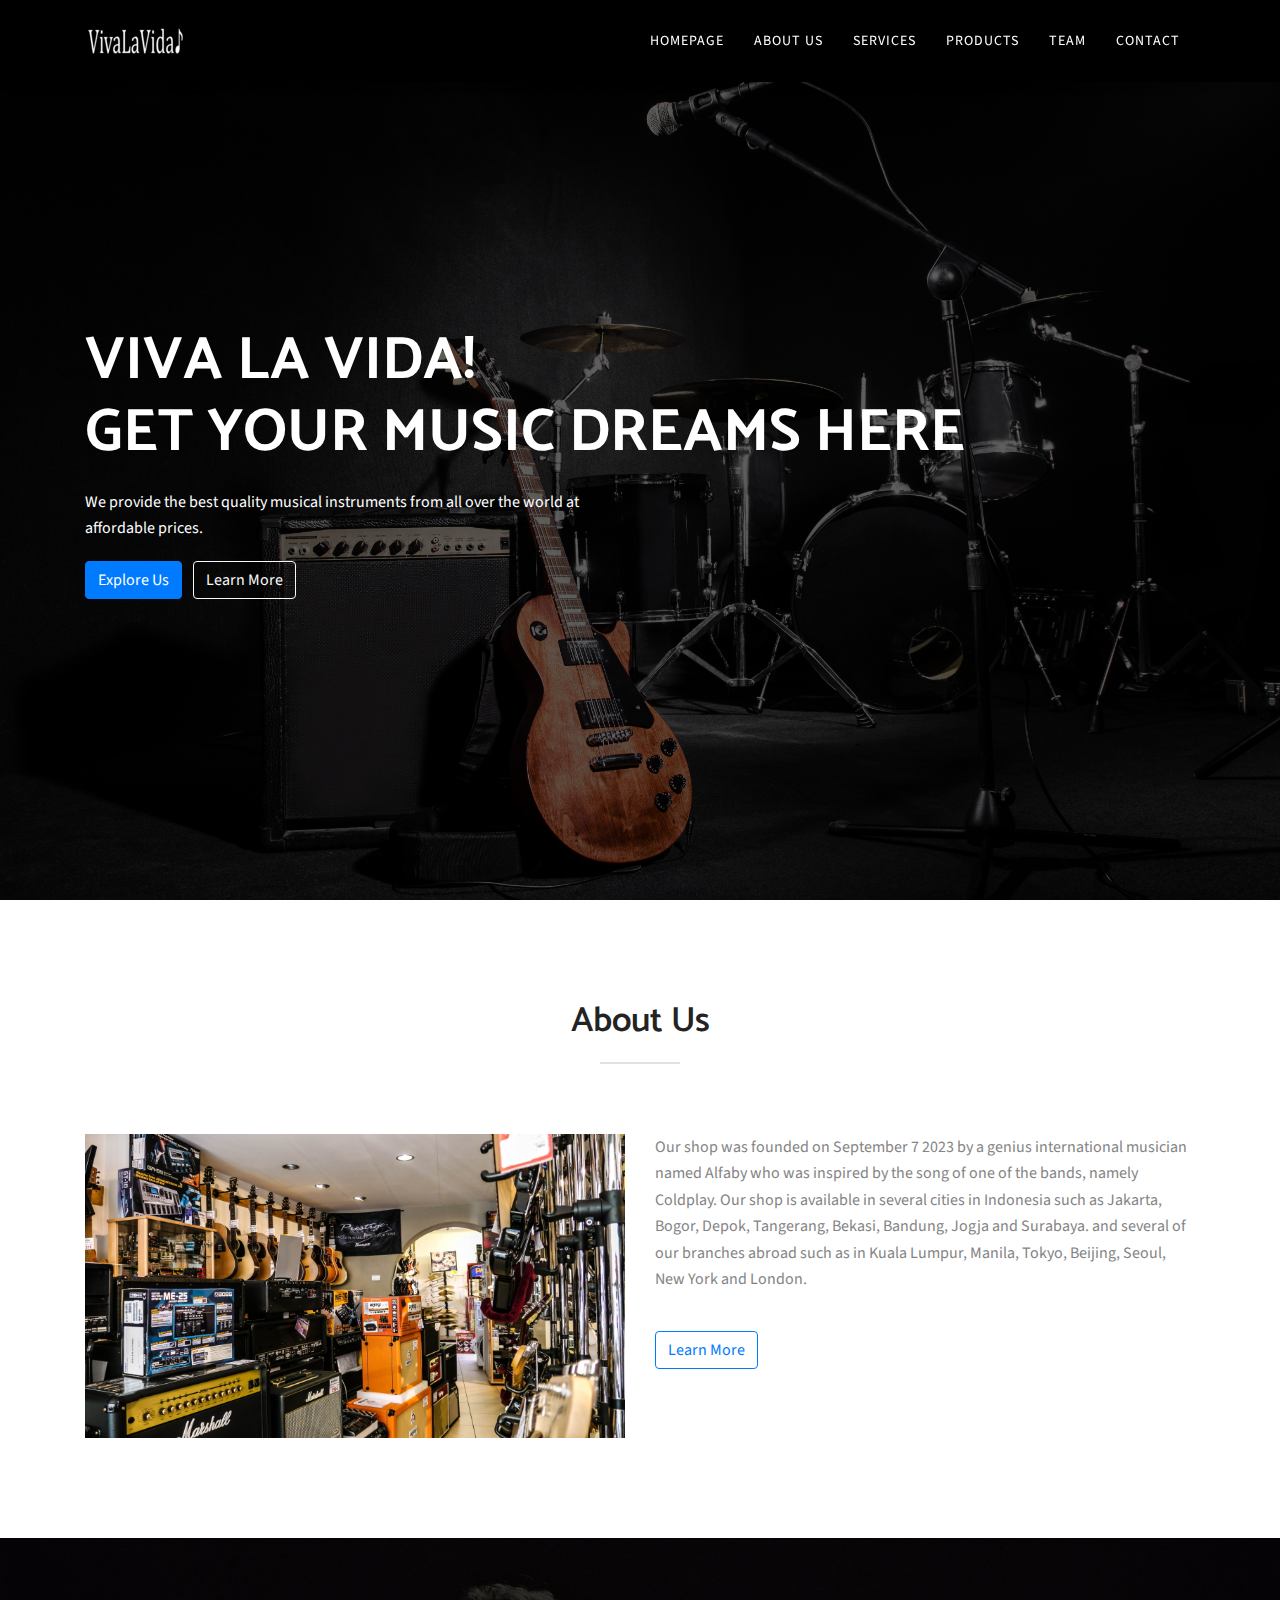
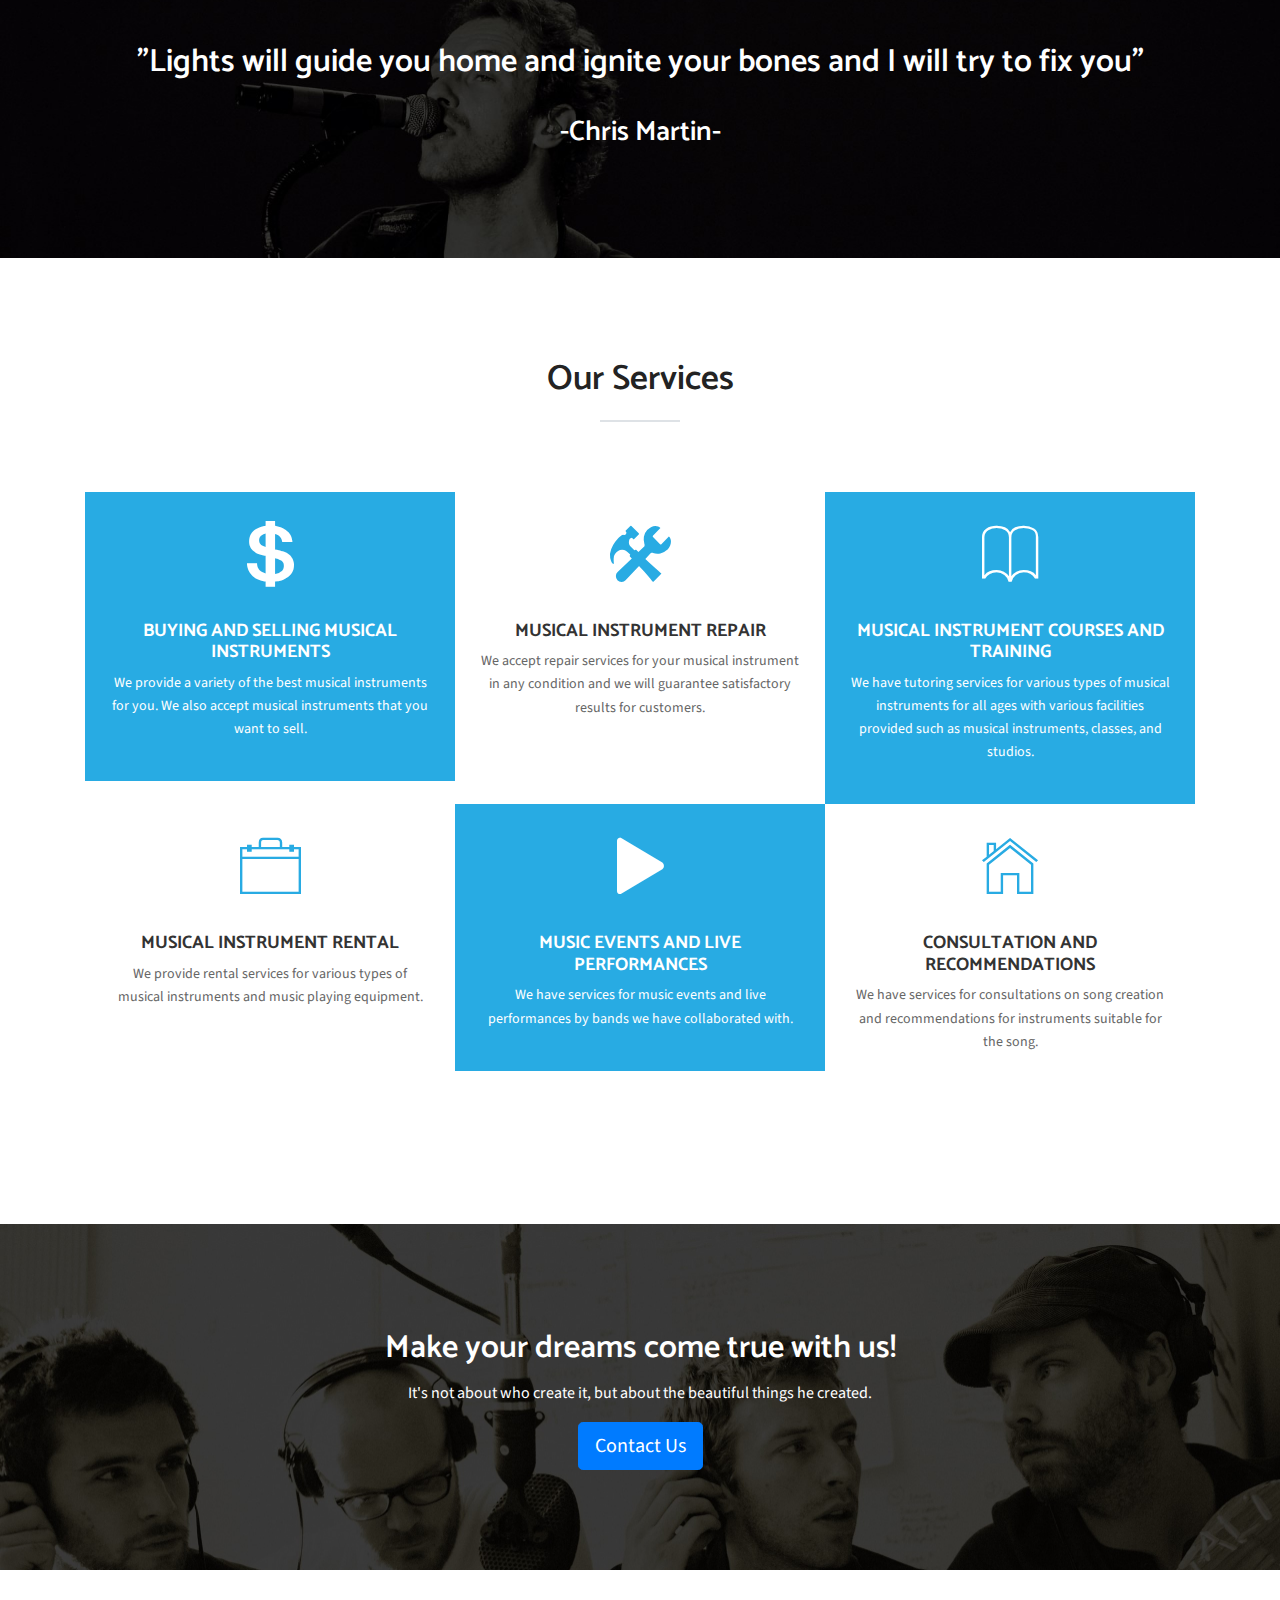
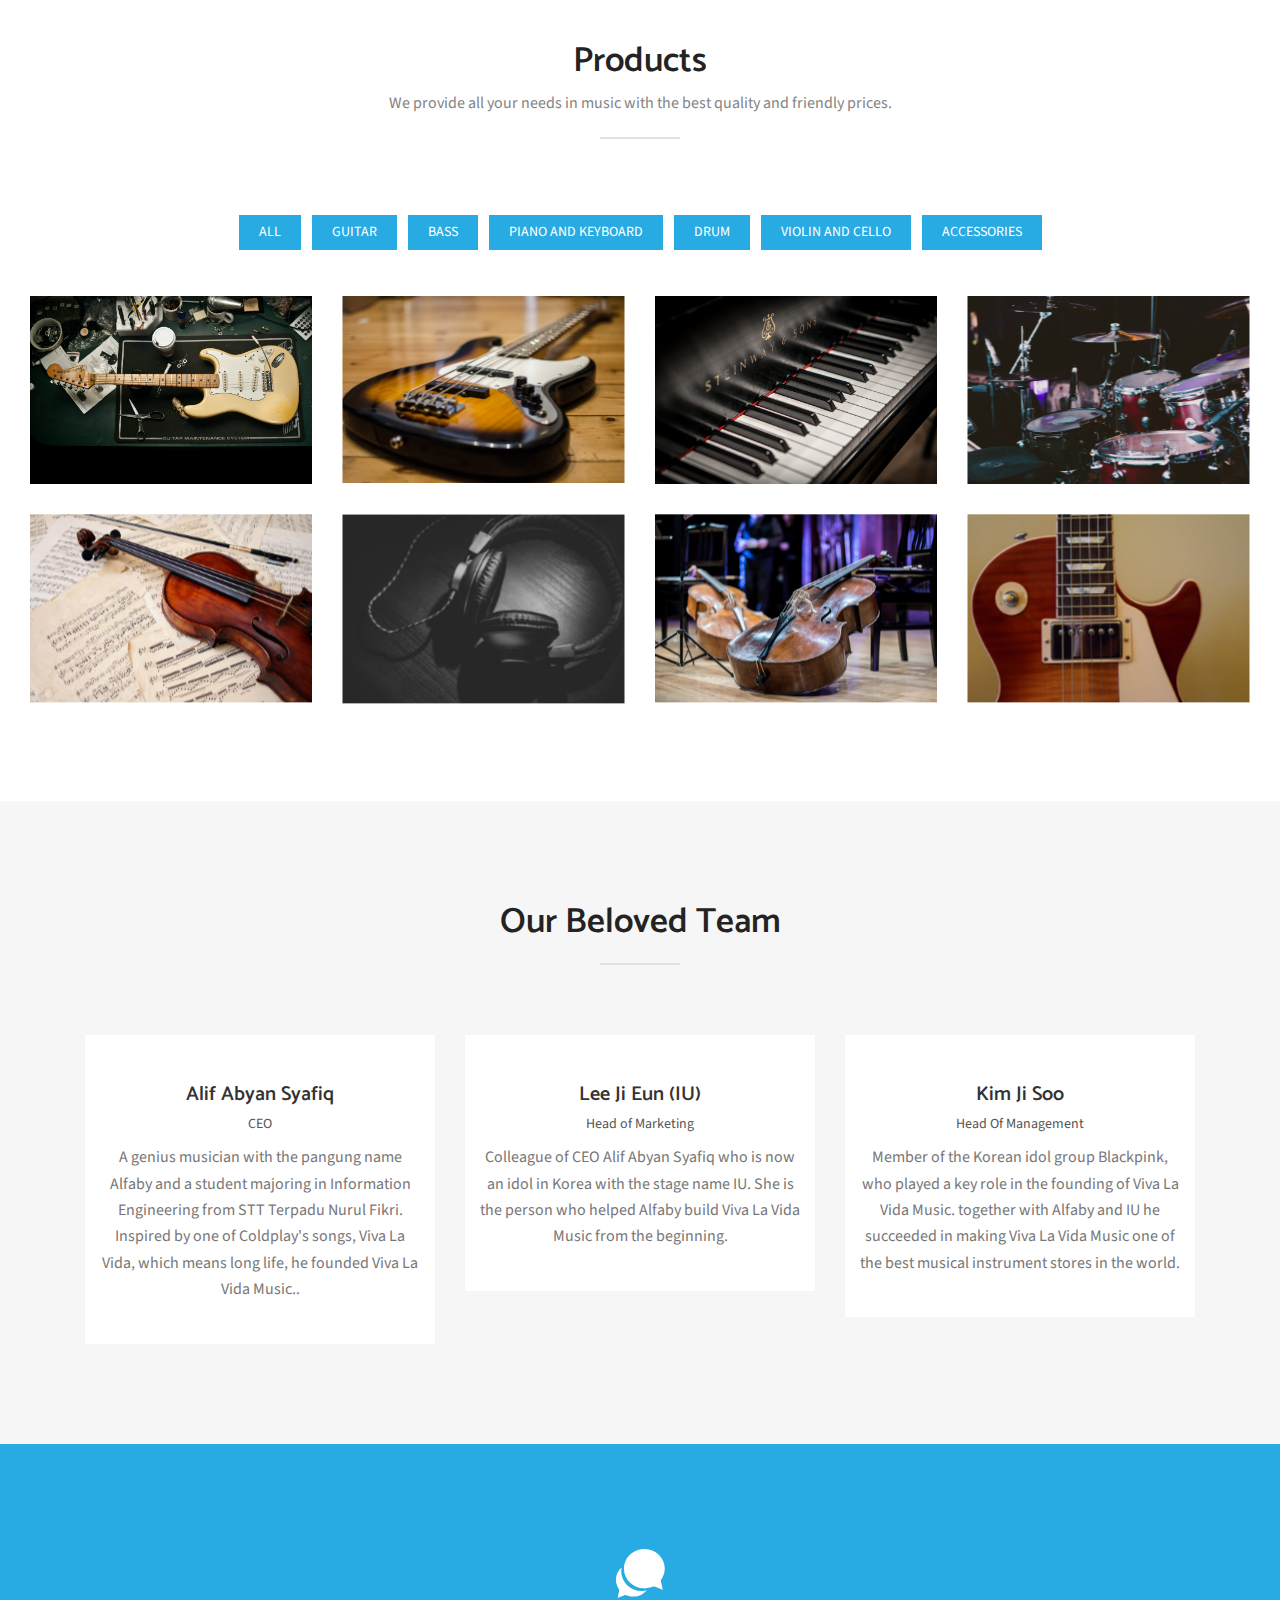
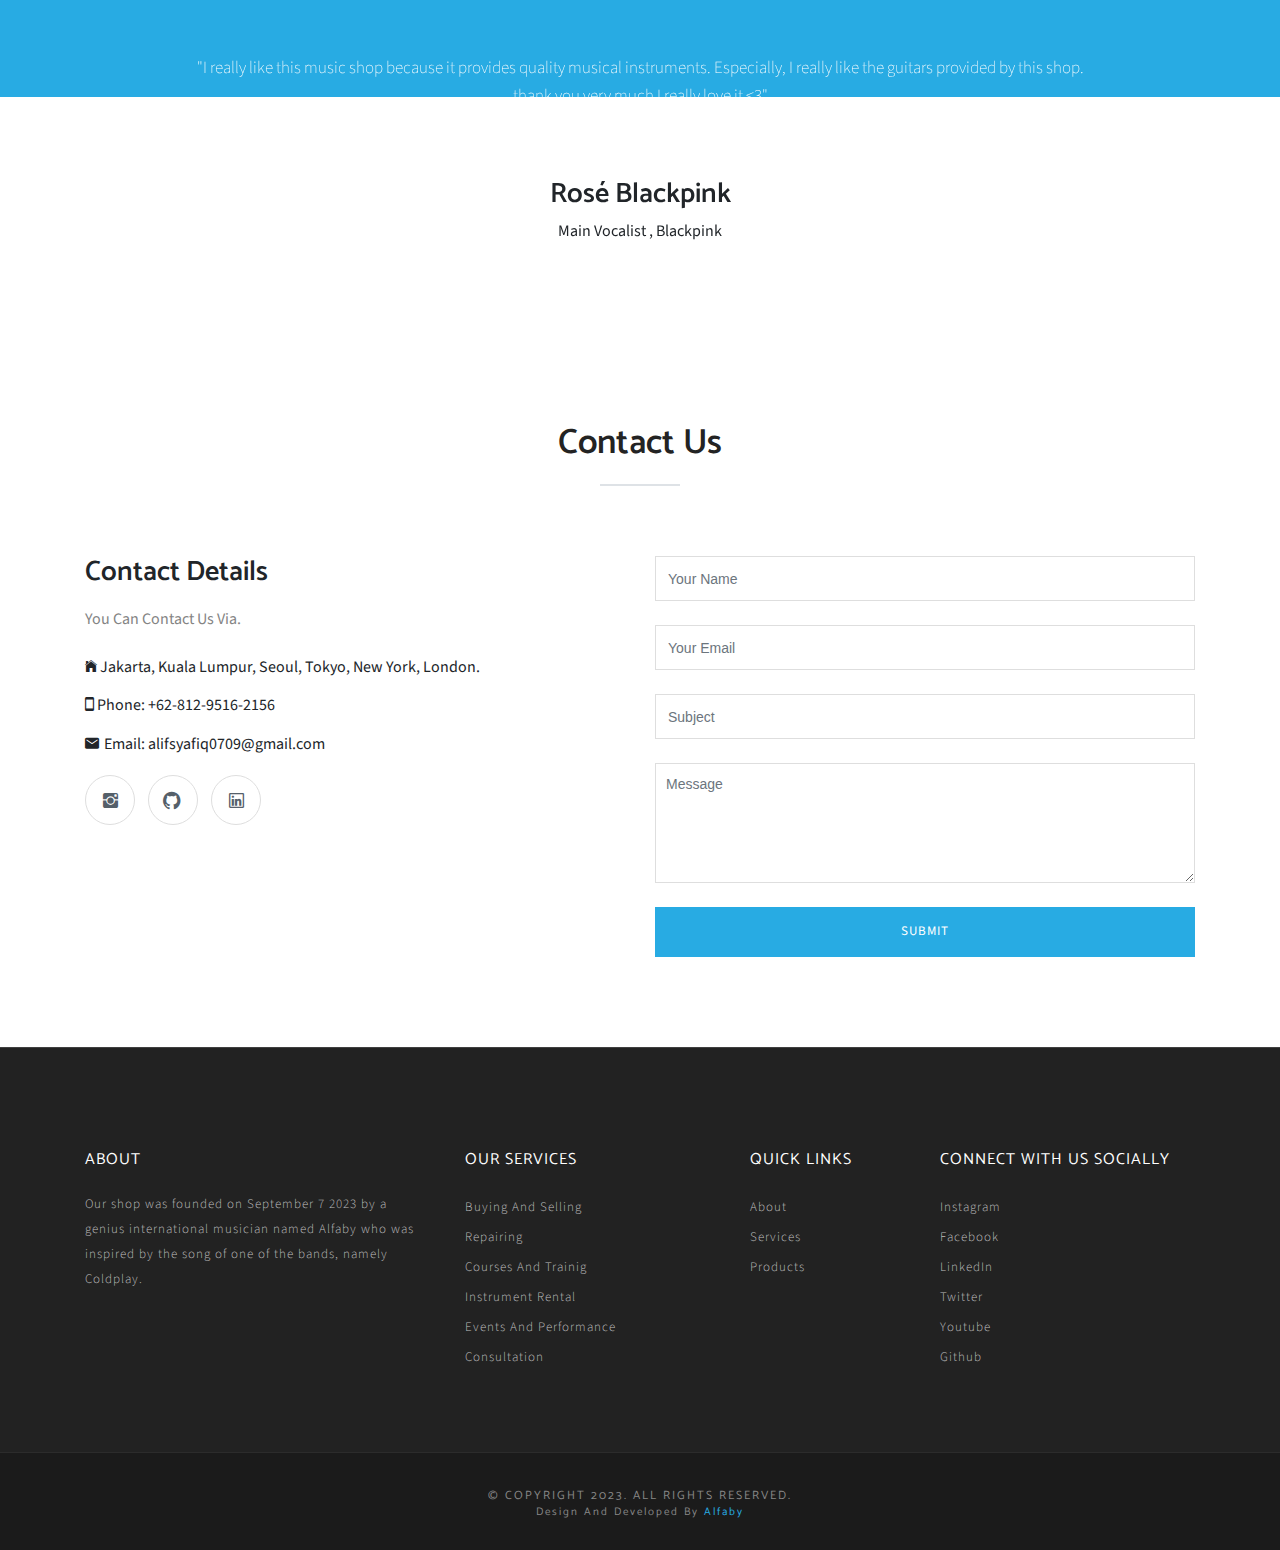
==== commit c2a36c0c: "target page" ====
--- a/index.html
+++ b/index.html
@@ -1808,7 +1808,7 @@
                       <a href="#"><i class="tf-ion-social-twitter"></i></a>
                     </li>
                     <li>
-                      <a href="#"><i class="tf-ion-social-github"></i></a>
+                      <a href="https://github.com/alfabyy" target="_blank"><i class="tf-ion-social-github"></i></a>
                     </li>
                   </ul>
                 </div>
@@ -1861,7 +1861,7 @@
                       <a href="#"><i class="tf-ion-social-twitter"></i></a>
                     </li>
                     <li>
-                      <a href="#"><i class="tf-ion-social-github"></i></a>
+                      <a href="https://github.com/alfabyy" target="_blank"><i class="tf-ion-social-github"></i></a>
                     </li>
                   </ul>
                 </div>
@@ -1913,7 +1913,7 @@
                       <a href="#"><i class="tf-ion-social-twitter"></i></a>
                     </li>
                     <li>
-                      <a href="#"><i class="tf-ion-social-github"></i></a>
+                      <a href="https://github.com/alfabyy" target="_blank"><i class="tf-ion-social-github"></i></a>
                     </li>
                   </ul>
                 </div>
@@ -2091,10 +2091,10 @@
                   <a href="#"><i class="tf-ion-social-instagram"></i></a>
                 </li>
                 <li>
-                  <a href="#"><i class="tf-ion-social-github"></i></a>
+                  <a href="https://github.com/alfabyy" target="_blank"><i class="tf-ion-social-github"></i></a>
                 </li>
                 <li>
-                  <a href="#"><i class="tf-ion-social-linkedin-outline"></i></a>
+                  <a href="https://www.linkedin.com/in/alif-syafiq-425932245"><i class="tf-ion-social-linkedin-outline"></i></a>
                 </li>
               </ul>
             </div>
@@ -2212,12 +2212,12 @@
                 <li>
                   <h3>Connect with us Socially</h3>
                 </li>
-                <li><a href="#">Instagram</a></li>
+                <li><a href="https://www.instagram.com/alfabyyy/" target="_blank">Instagram</a></li>
                 <li><a href="#">Facebook</a></li>
-                <li><a href="#">LinkedIn</a></li>
+                <li><a href="https://www.linkedin.com/in/alif-syafiq-425932245" target="_blank">LinkedIn</a></li>
                 <li><a href="#">Twitter</a></li>
                 <li><a href="#">Youtube</a></li>
-                <li><a href="#">Github</a></li>
+                <li><a href="https://github.com/alfabyy" target="_blank">Github</a></li>
               </ul>
             </div>
             <!-- End of .col-sm-3 -->
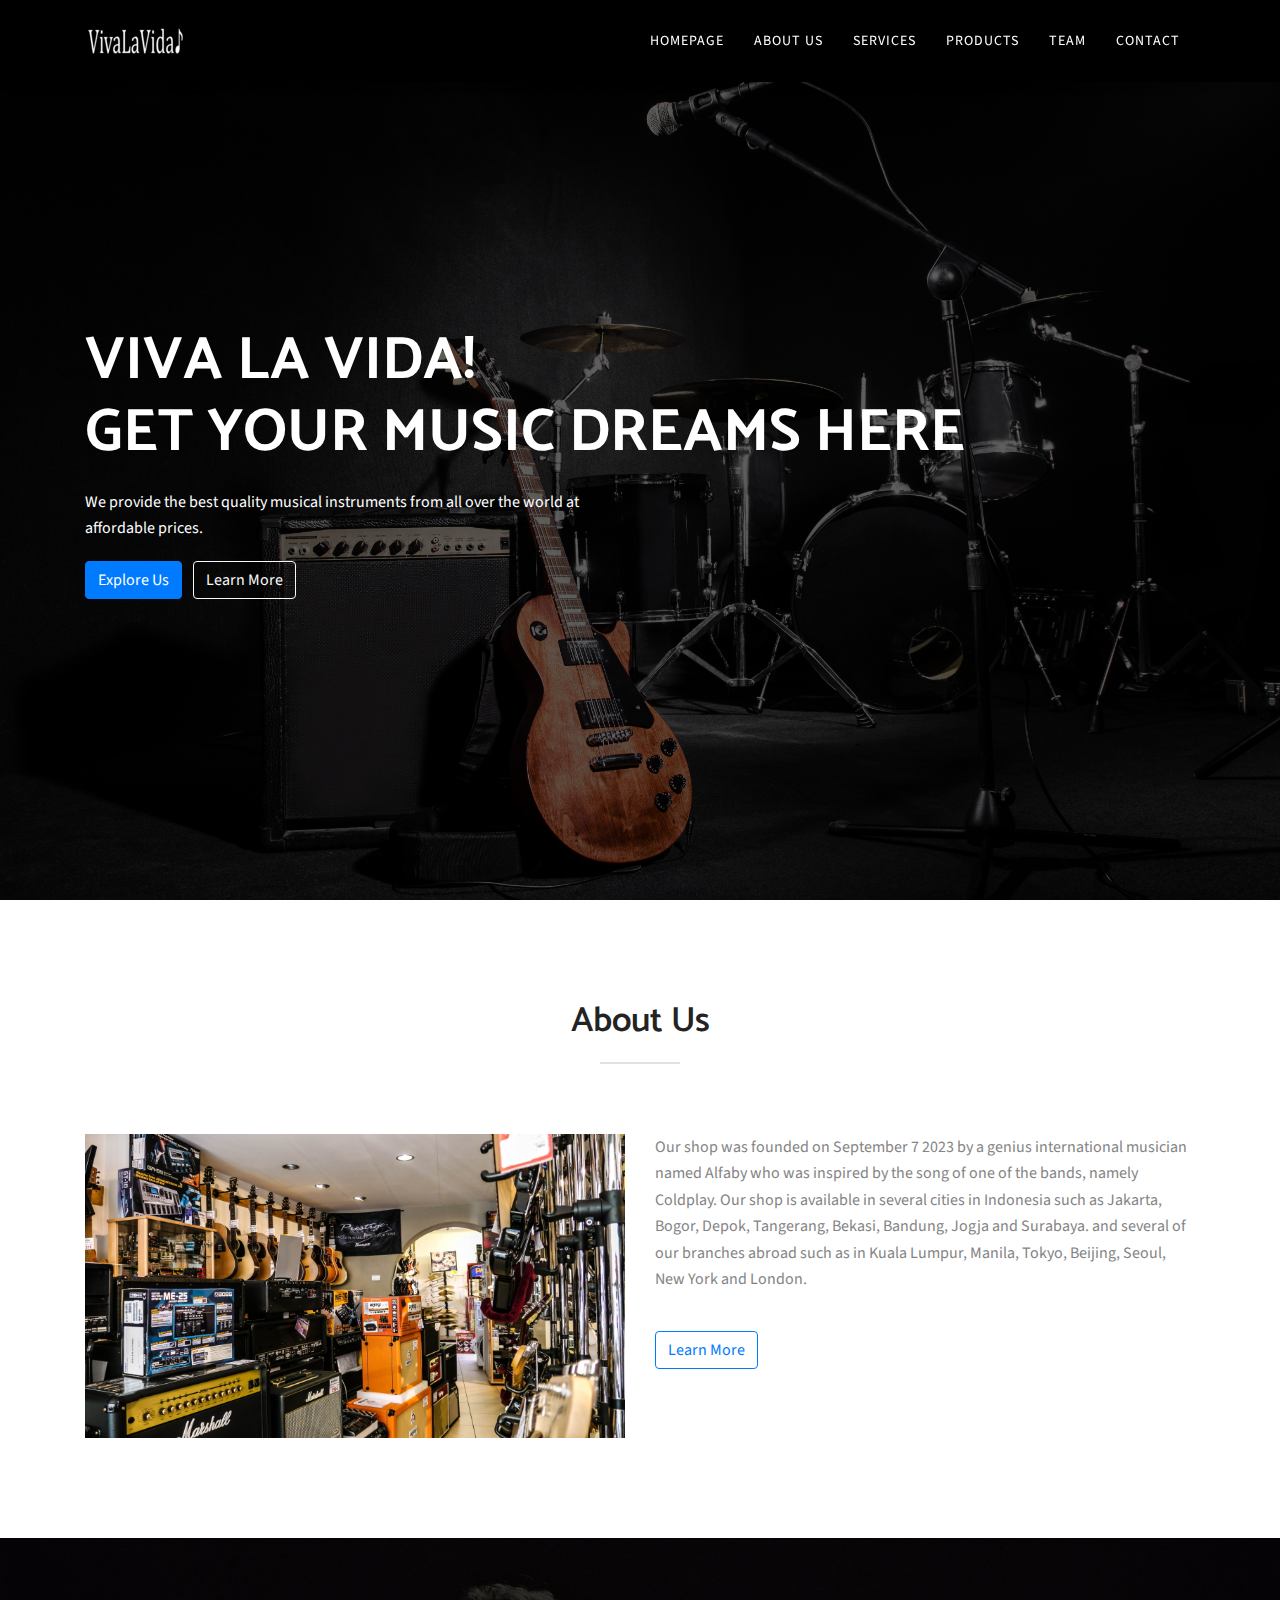
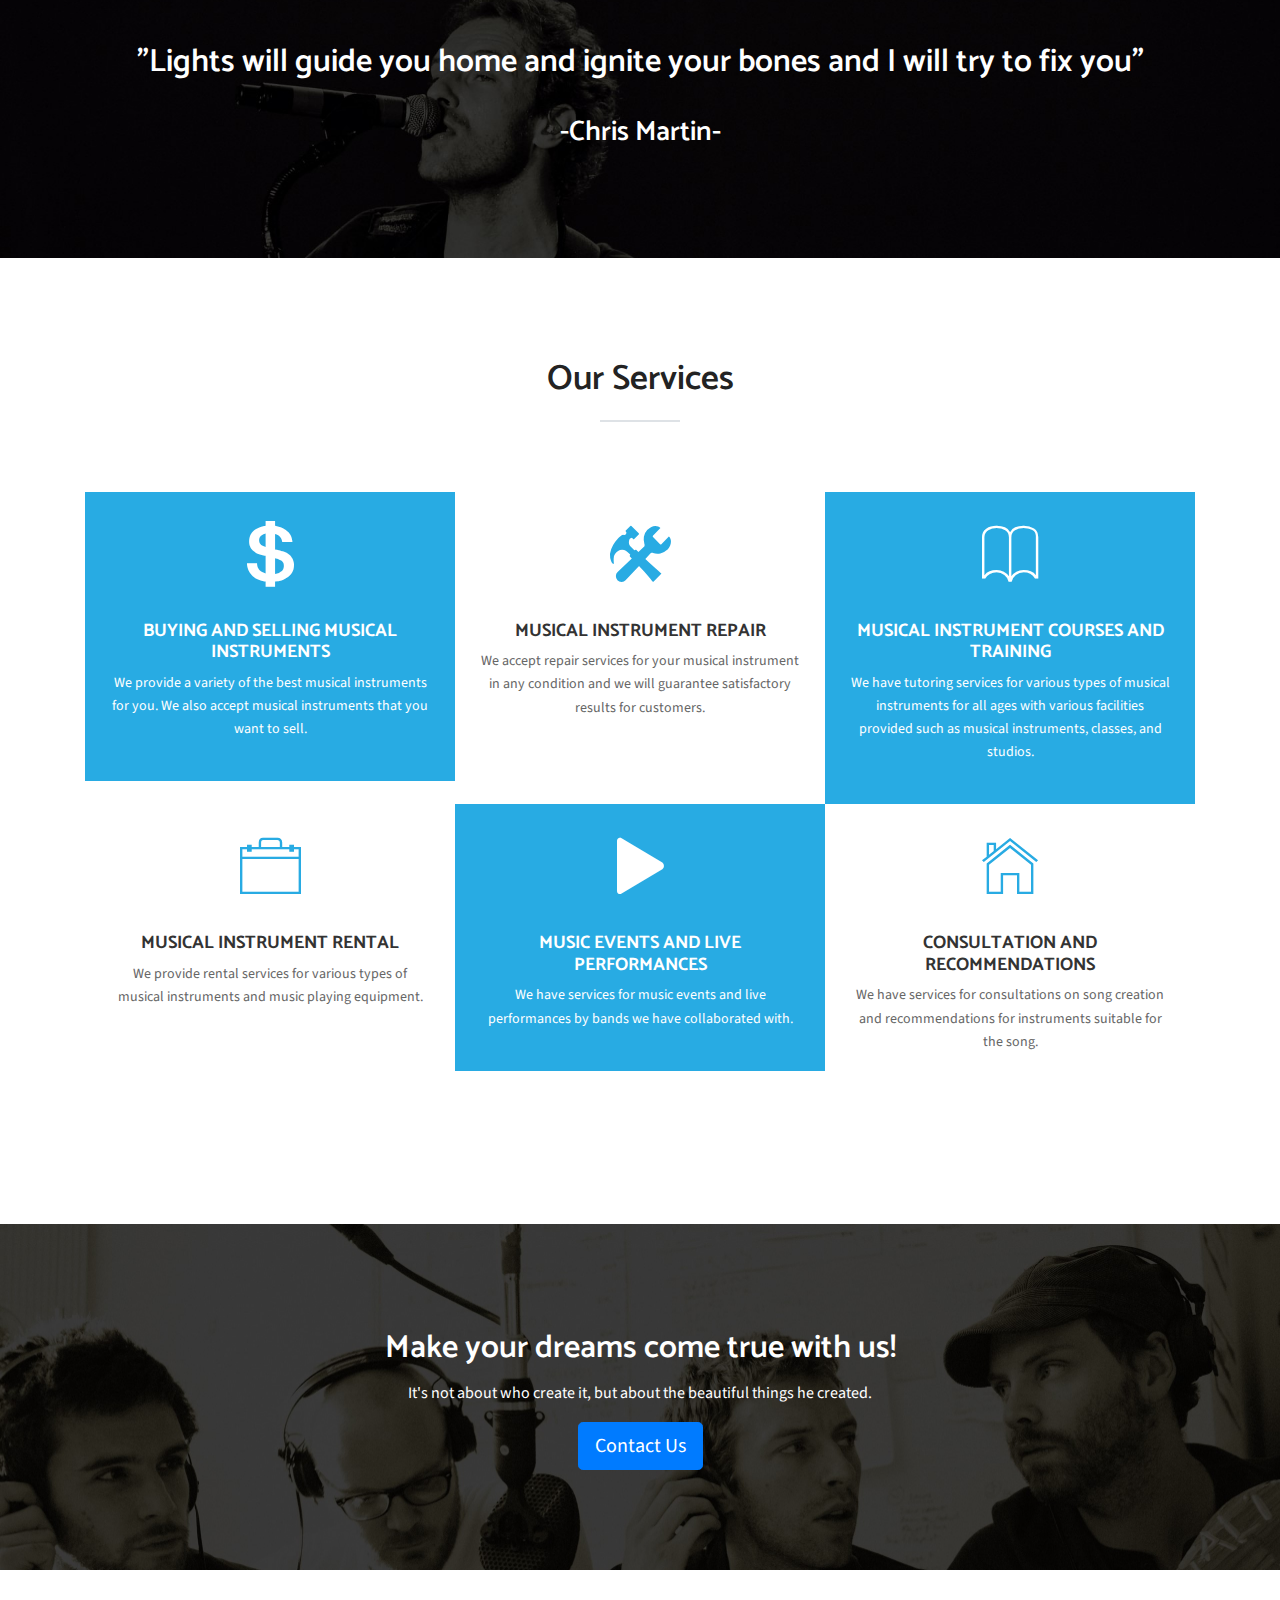
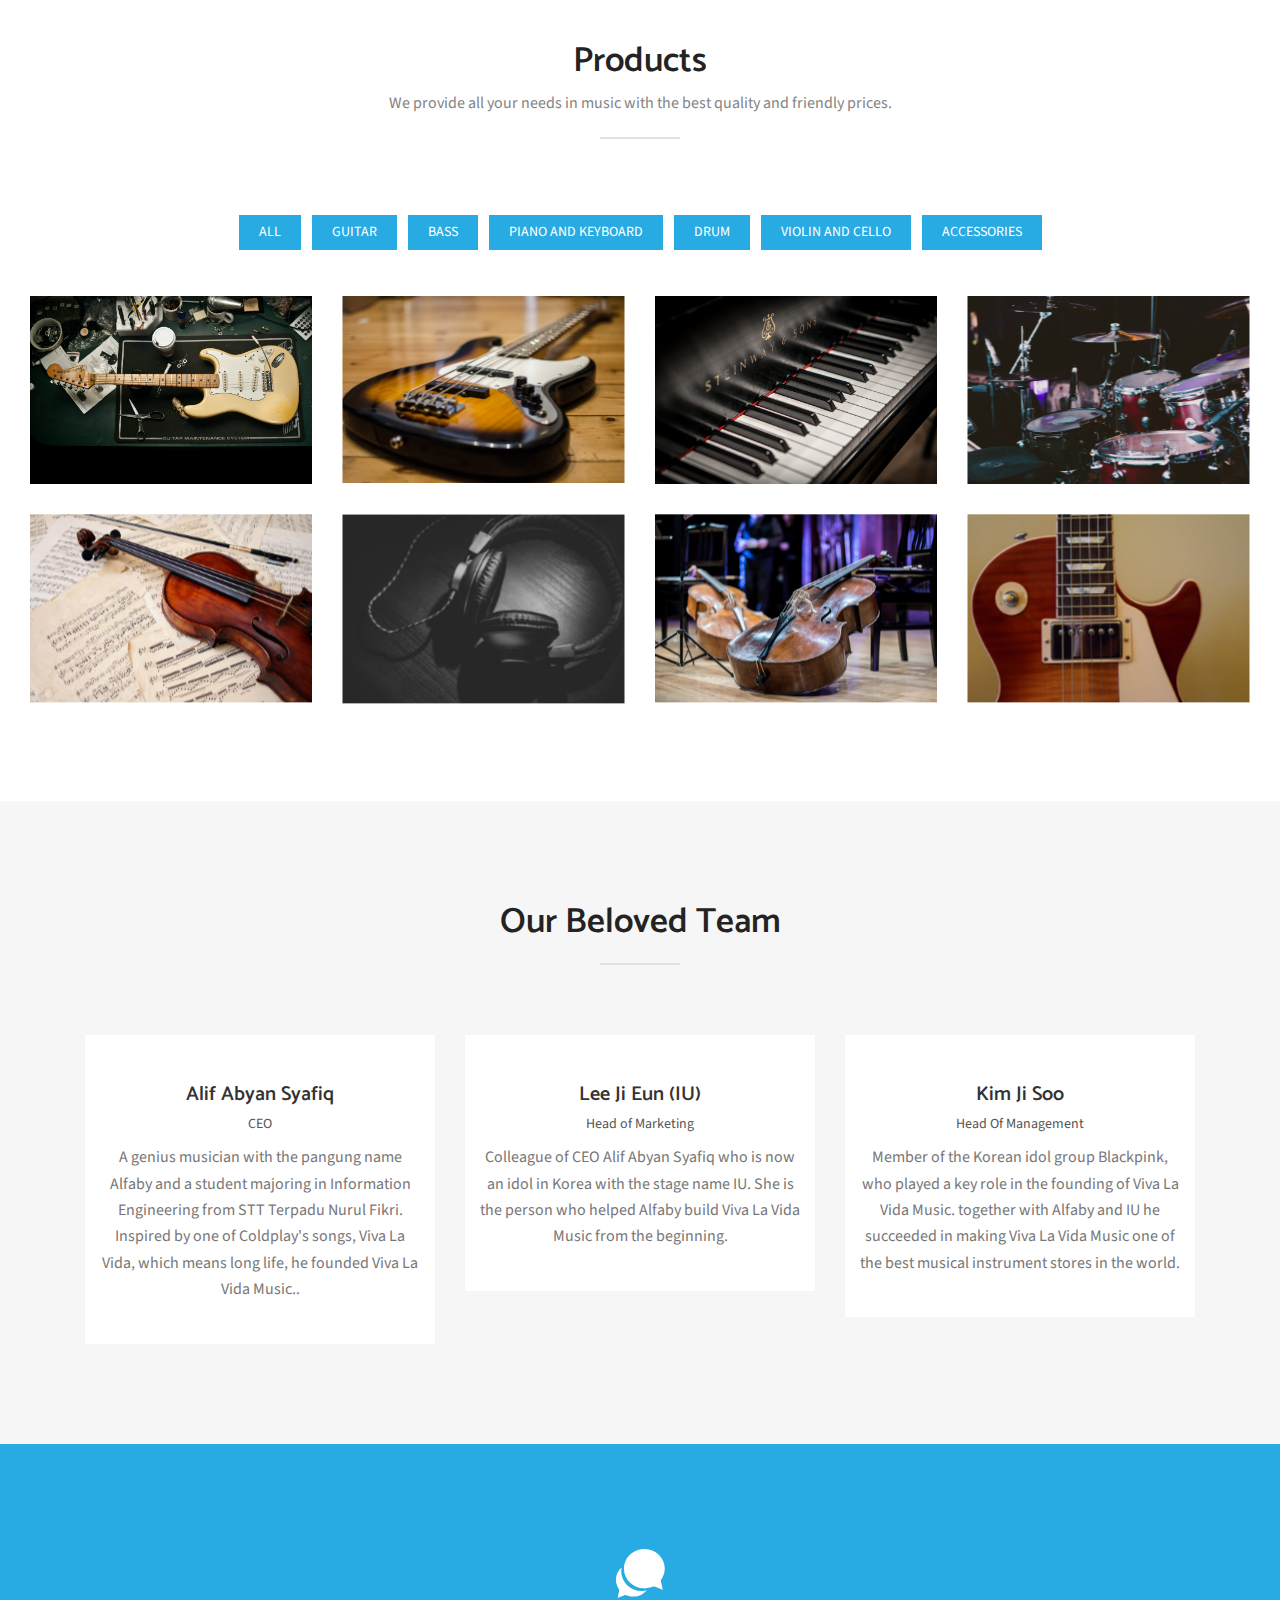
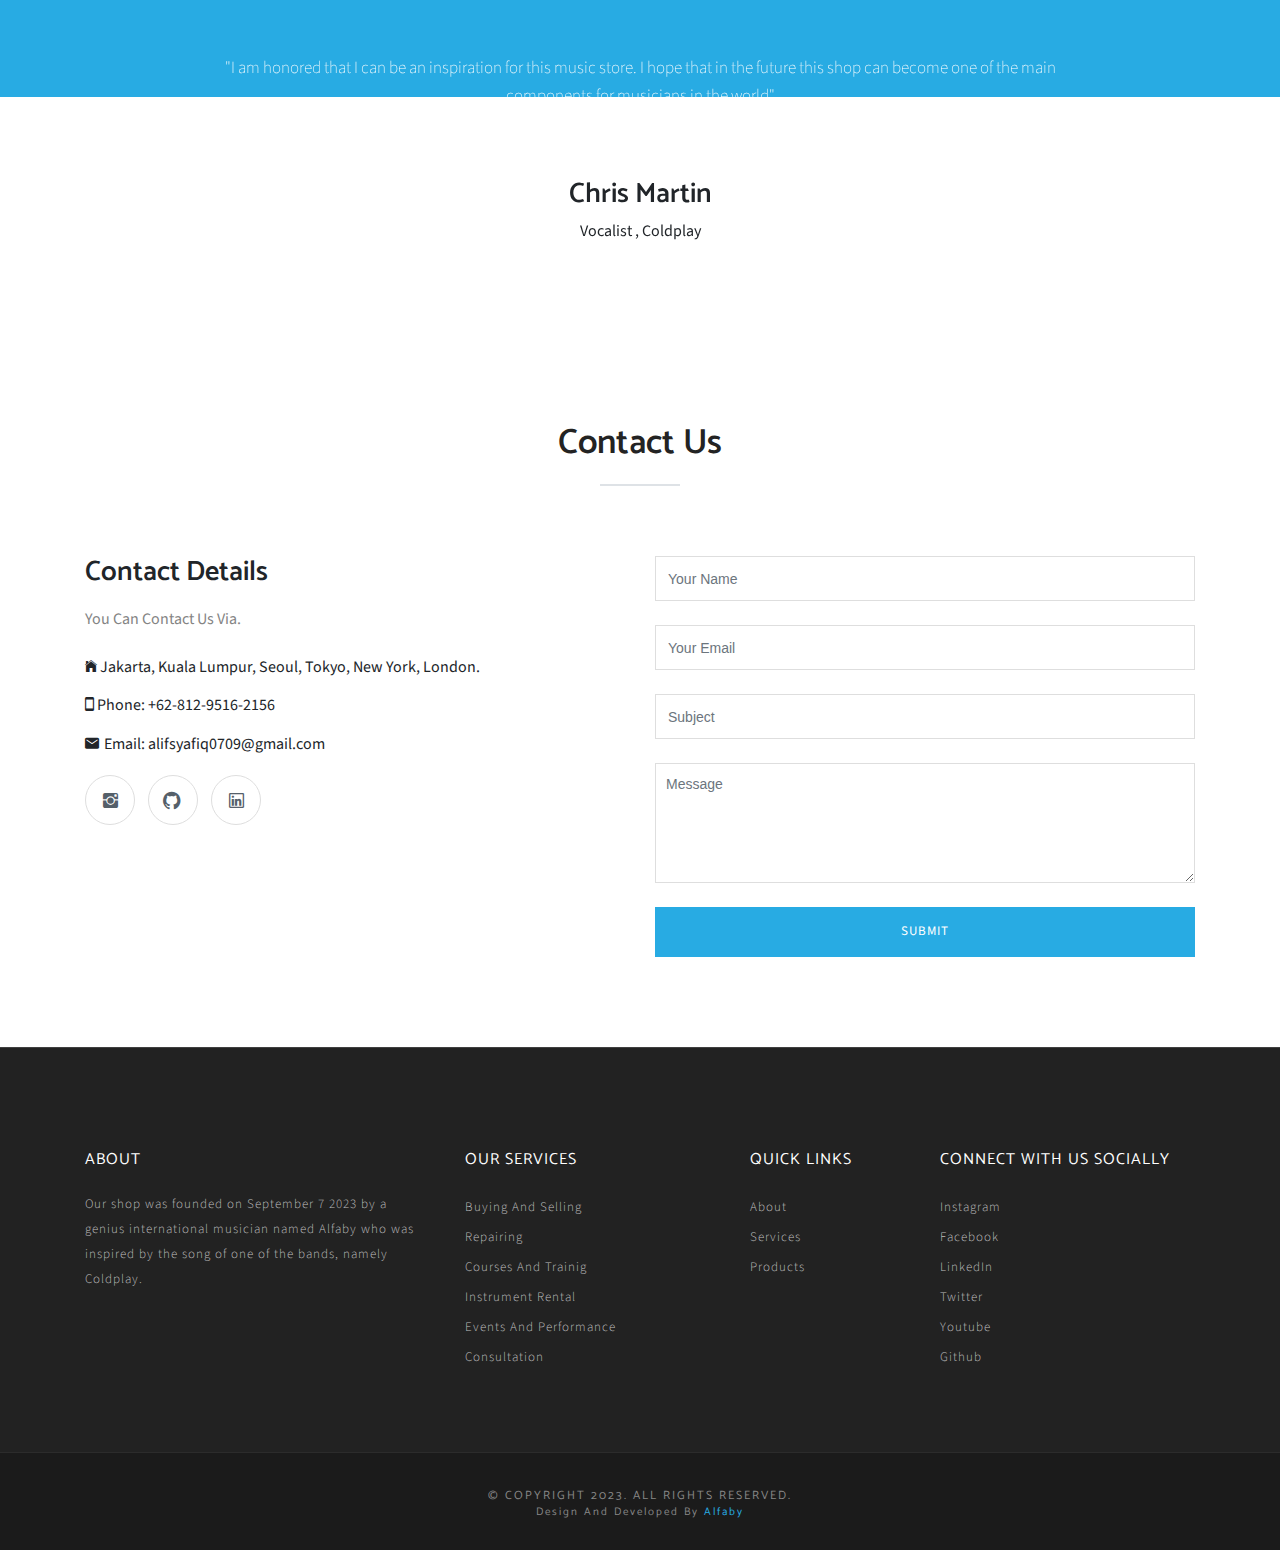
==== commit 1e05af38: "target page" ====
--- a/index.html
+++ b/index.html
@@ -2088,13 +2088,13 @@
             <div class="social-icon">
               <ul>
                 <li>
-                  <a href="#"><i class="tf-ion-social-instagram"></i></a>
+                  <a href="https://www.instagram.com/alfabyyy/" target="_blank"><i class="tf-ion-social-instagram"></i></a>
                 </li>
                 <li>
                   <a href="https://github.com/alfabyy" target="_blank"><i class="tf-ion-social-github"></i></a>
                 </li>
                 <li>
-                  <a href="https://www.linkedin.com/in/alif-syafiq-425932245"><i class="tf-ion-social-linkedin-outline"></i></a>
+                  <a href="https://www.linkedin.com/in/alif-syafiq-425932245" target="_blank"><i class="tf-ion-social-linkedin-outline"></i></a>
                 </li>
               </ul>
             </div>
